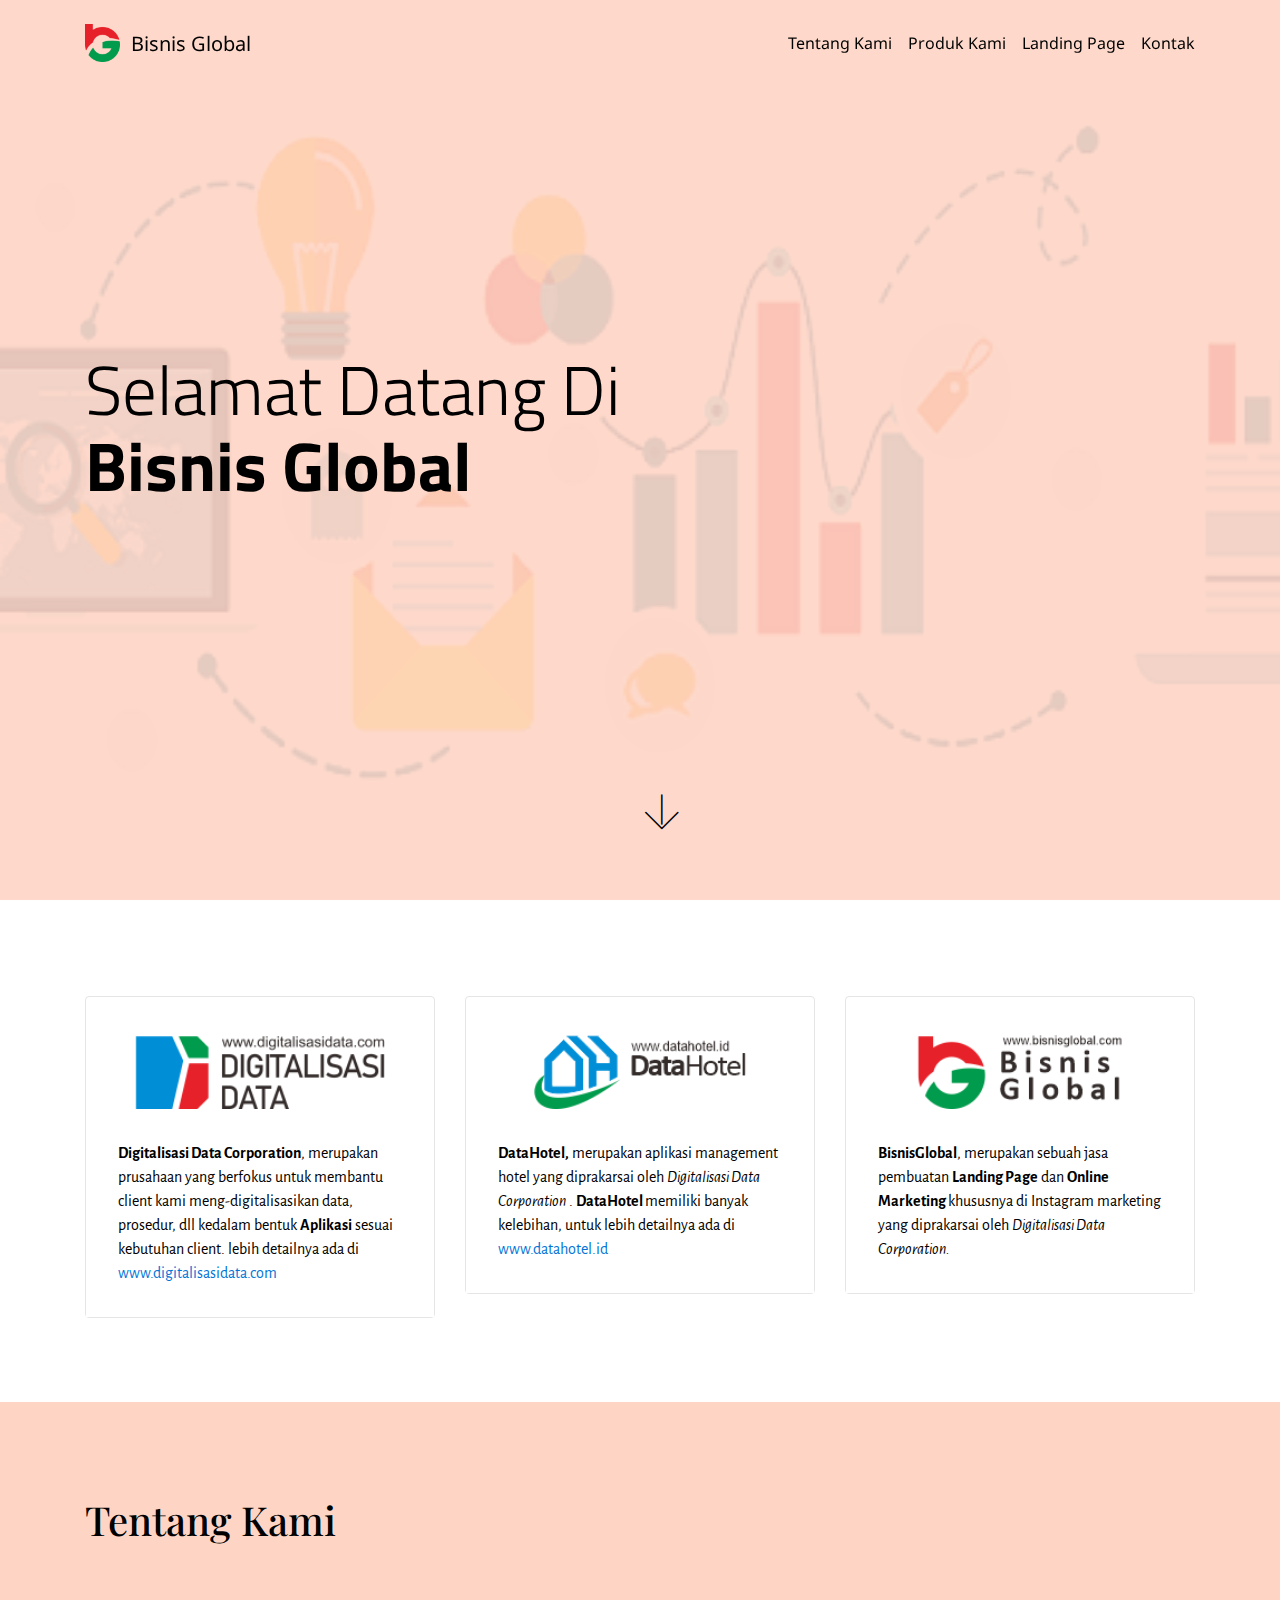
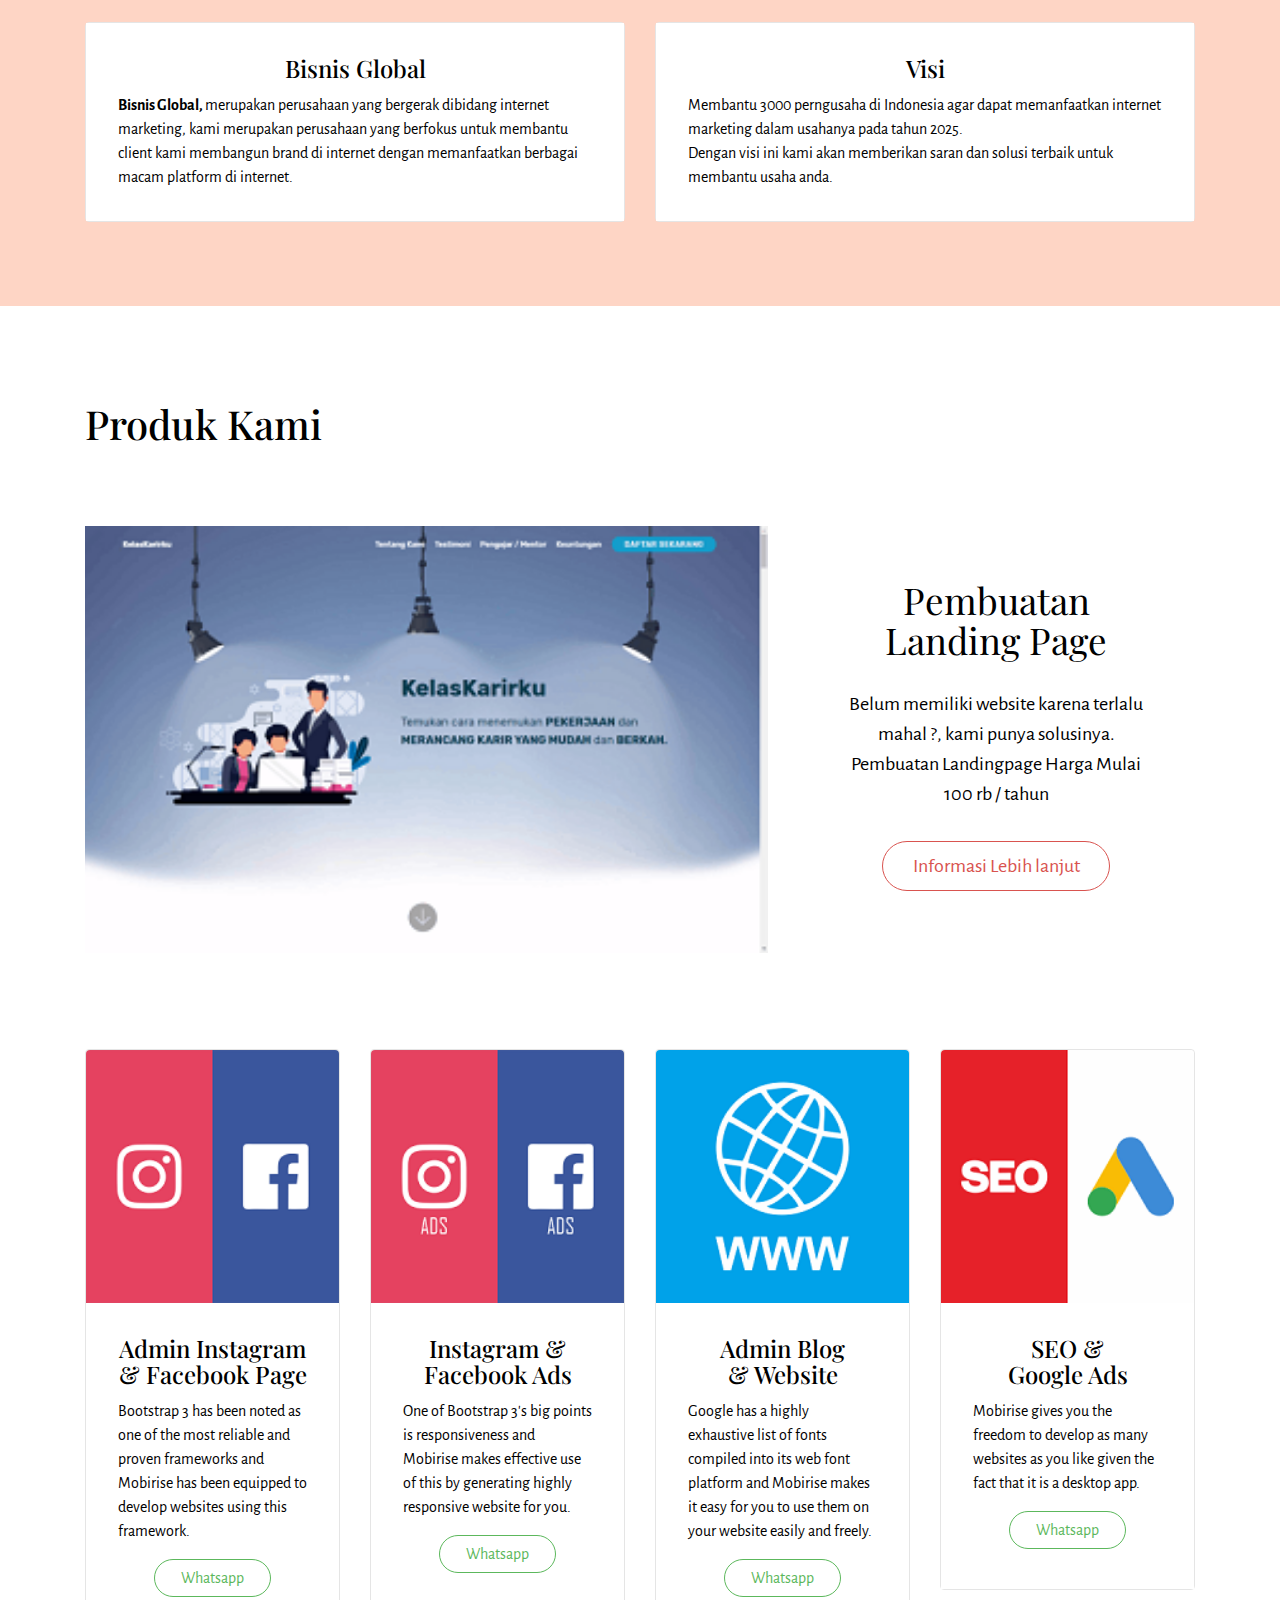
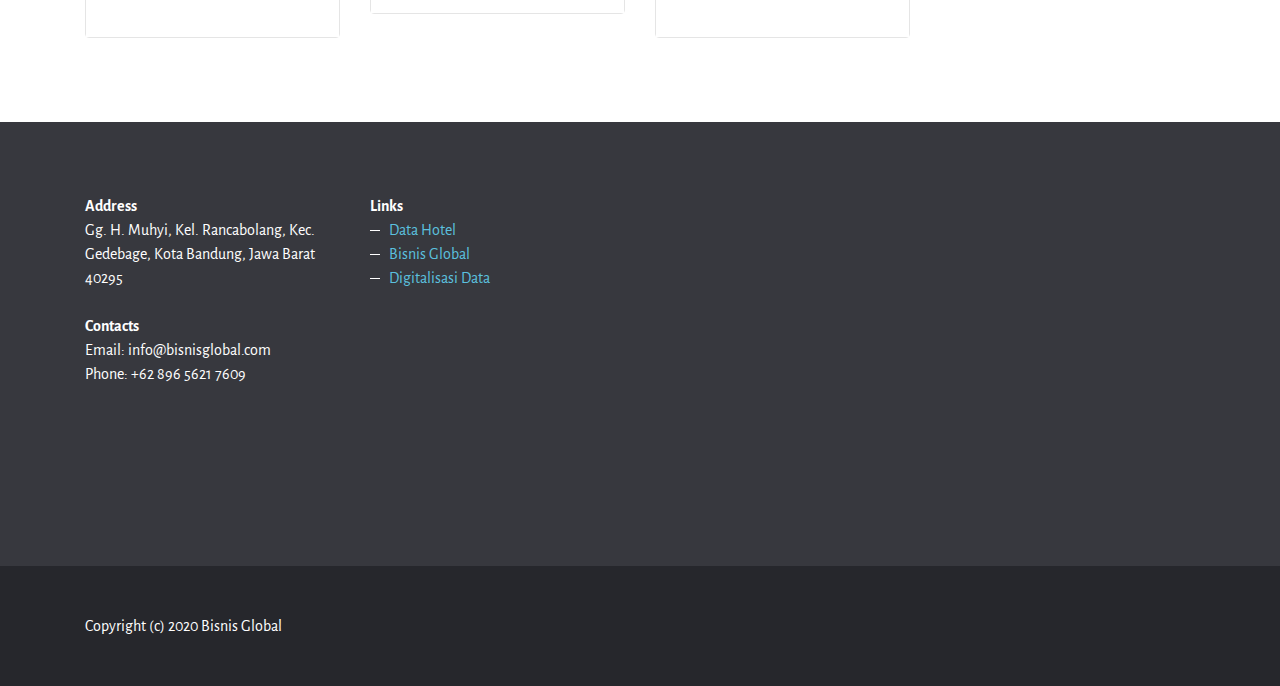
==== index.html @ 6cac05ca "update title oframe" ====
<!DOCTYPE html>
<html  >
<head>
  <!-- Site made with Mobirise Website Builder v4.11.4, https://mobirise.com -->
  <meta charset="UTF-8">
  <meta http-equiv="X-UA-Compatible" content="IE=edge">
  <meta name="generator" content="Mobirise v4.11.4, mobirise.com">
  <meta name="twitter:card" content="summary_large_image"/>
  <meta name="twitter:image:src" content="assets/images/index-meta.jpg"/>
  <meta property="og:image" content="assets/images/index-meta.jpg"/>
  <meta name="twitter:title" content="Bisnis Global - Internet Marketing Optimization"/>
  <meta name="viewport" content="width=device-width, initial-scale=1, minimum-scale=1">
  <meta http-equiv="Cache-control" content="public">
  <link rel="shortcut icon" href="assets/images/bglogo-1-118x128.png" type="image/x-icon">
  <meta name="description" content="BisnisGlobal, merupakan sebuah jasa pembuatan Landing Page dan Online Marketing khususnya di Instagram marketing yang diprakarsai oleh Digitalisasi Data Corporation.">
  
  <title>Bisnis Global - Internet Marketing Optimization</title>
  <link rel="stylesheet" href="https://fonts.googleapis.com/css?family=Alegreya+Sans:400,700&subset=latin,vietnamese,latin-ext&display=swap">
  <link rel="stylesheet" href="https://fonts.googleapis.com/css?family=Playfair+Display:400,700&subset=latin,cyrillic&display=swap">
  <link rel="stylesheet" href="assets/web/assets/mobirise-icons/mobirise-icons.css">
  <link rel="stylesheet" href="assets/tether/tether.min.css">
  <link rel="stylesheet" href="assets/bootstrap/css/bootstrap.min.css">
  <link rel="stylesheet" href="assets/puritym/css/style.css">
  <link rel="stylesheet" href="assets/dropdown-menu/style.light.css">
  <link rel="preload" as="style" href="assets/mobirise/css/mbr-additional.css"><link rel="stylesheet" href="assets/mobirise/css/mbr-additional.css" type="text/css">
  
  
  
</head>
<body>
  <section id="dropdown-menu-0" data-rv-view="0">

    <nav class="navbar navbar-dropdown transparent navbar-fixed-top bg-color">

        <div class="container">

            <div class="navbar-brand">
                <a href="#top" class="navbar-logo"><img src="assets/images/bglogo-1-118x128.png"></a>
                <a class="text-black" href="#top">Bisnis Global</a>
            </div>

            <button class="navbar-toggler pull-xs-right hidden-md-up" type="button" data-toggle="collapse" data-target="#exCollapsingNavbar">
                <div class="hamburger-icon"></div>
            </button>

            <ul class="nav-dropdown collapse pull-xs-right navbar-toggleable-sm nav navbar-nav" id="exCollapsingNavbar"><li class="nav-item"><a class="nav-link link" href="index.html#features1-7">Tentang Kami</a></li><li class="nav-item"><a class="nav-link link" href="index.html#msg-box2-c">Produk Kami</a></li><li class="nav-item"><a class="nav-link link" href="landing-page.html">Landing Page</a></li><li class="nav-item"><a class="nav-link link" href="#contacts2-9">Kontak</a></li></ul>

        </div>

    </nav>

</section>

<section class="mbr-section mbr-section-full mbr-after-navbar" id="header4-a" data-rv-view="2" style="background-image: url(assets/images/kisspng-digital-marketing-marketing-automation-business-to-5af618041a5191.3828471515260774441078-770x400.png);">
    <div class="mbr-table-cell">
        <div class="mbr-overlay" style="opacity: 0.9; background-color: rgb(254, 213, 197);"></div>
        <div class="container">
            <div class="row">
                <div class="col-md-8">

                    <h1 class="mbr-section-title display-1">Selamat Datang Di
<div><strong>Bisnis Global</strong></div></h1>
                    
                    
                </div>
            </div>
        </div>
        <a class="mbr-arrow" href="#features1-7"><span class="mbri-down mbr-iconfont"></span></a>
    </div>
</section>

<section class="mbr-section mbr-section-small" id="features1-7" data-rv-view="5" style="background-color: rgb(255, 255, 255); padding-top: 6rem; padding-bottom: 4.5rem;">
    
    <div class="container">
        <div class="row">
            <div class="col-sm-6 col-md-4">
                <div class="card cart-block">
                    <div><a href="https://digitalisasidata.com/"><img src="assets/images/dd-468x150.png" class="card-img-top"></a></div>
                    <div class="card-block">
                        
                        <p class="card-text"><strong>Digitalisasi Data Corporation</strong>, merupakan prusahaan yang berfokus untuk membantu client kami meng-digitalisasikan data, prosedur, dll kedalam bentuk <strong>Aplikasi</strong> sesuai kebutuhan client. lebih detailnya ada di <a href="https://www.digitalisasidata.com/" target="_blank" class="text-primary">www.digitalisasidata.com</a>
<br></p>
                        
                    </div>
                </div>
            </div>
            <div class="col-sm-6 col-md-4">
                <div class="card cart-block">
                    <div><a href="https://datahotel.id/" target="_blank"><img src="assets/images/dh-468x150.png" class="card-img-top"></a></div>
                    <div class="card-block">
                        
                        <p class="card-text"><strong>DataHotel,</strong> merupakan aplikasi management hotel yang diprakarsai oleh <em>Digitalisasi Data Corporation</em>&nbsp;. <strong>DataHotel </strong>memiliki banyak kelebihan, untuk lebih detailnya ada di <a href="https://datahotel.id/" target="_blank" class="text-primary">www.datahotel.id</a></p>
                        
                    </div>
                </div>
            </div>
            <div class="col-sm-6 col-md-4">
                <div class="card cart-block">
                    <div><a href="https://www.bisnisglobal.com/" target="_blank"><img src="assets/images/bg-468x150.png" class="card-img-top"></a></div>
                    <div class="card-block">
                        
                        <p class="card-text"><strong>BisnisGlobal</strong>, merupakan sebuah jasa pembuatan <strong>Landing Page</strong> dan <strong>Online Marketing </strong>khususnya di Instagram marketing yang diprakarsai oleh <em>Digitalisasi Data Corporation.</em></p>
                        
                    </div>
                </div>
            </div>
            
        </div>
    </div>
</section>

<section class="mbr-section mbr-section-small" id="msg-box2-g" data-rv-view="8" style="background-color: rgb(254, 213, 197); padding-top: 6rem; padding-bottom: 0rem;">
    

    <div class="container">
        <div class="row">
            
            <div>

                <div class="col-sm-8">
                    <h2 class="mbr-section-title h1">Tentang Kami</h2>
                    
                </div>                
                
            </div>
        </div>
    </div>
</section>

<section class="mbr-section mbr-section-small" id="content4-f" data-rv-view="11" style="background-color: rgb(254, 213, 197); padding-top: 4.5rem; padding-bottom: 4.5rem;">
    
    <div class="container">
        <div class="row">
            <div class="col-sm-6 col-md-6">
                <div class="card cart-block">
                    <div class="card-block">
                        <h4 class="card-title text-xs-center">Bisnis Global</h4>
                        <p class="card-text"><strong>Bisnis Global, </strong>merupakan perusahaan yang bergerak dibidang internet marketing, kami merupakan perusahaan yang berfokus untuk membantu client kami membangun brand di internet dengan memanfaatkan berbagai macam platform di internet.</p>
                    </div>
                </div>
            </div>
            <div class="col-sm-6 col-md-6">
                <div class="card cart-block">
                    <div class="card-block">
                        <h4 class="card-title text-xs-center">Visi</h4>
                        <p class="card-text">Membantu 3000 perngusaha di Indonesia agar dapat memanfaatkan internet marketing dalam usahanya pada tahun 2025.
<br>Dengan visi ini kami akan memberikan saran dan solusi terbaik untuk membantu usaha anda.&nbsp;<br></p>
                    </div>
                </div>
            </div>
            
            
        </div>
    </div>
</section>

<section class="mbr-section mbr-section-small" id="msg-box2-c" data-rv-view="14" style="background-color: rgb(255, 255, 255); padding-top: 6rem; padding-bottom: 1.5rem;">
    

    <div class="container">
        <div class="row">
            
            <div>

                <div class="col-sm-8">
                    <h2 class="mbr-section-title h1">Produk Kami</h2>
                    
                </div>                
                
            </div>
        </div>
    </div>
</section>

<section class="mbr-section mbr-section-nopadding" id="msg-box4-i" data-rv-view="27" style="background-color: rgb(255, 255, 255); padding-top: 3rem; padding-bottom: 1.5rem;">
    
    <div class="container">
        <div class="row">
            <div class="col-xs-12 col-lg-9 mbr-table-cell-lg image-size" style="width: 50%;">
                <div class="mbr-figure"><img src="assets/images/kelaskarirku-600x375.png"></div>
            </div>
            <div class="col-xs-12 col-lg-3 mbr-inner-padding text-xs-center mbr-table-cell-lg">
                <h3 class="mbr-section-title display-4">Pembuatan Landing Page</h3>
                
                <div class="lead"><p>Belum memiliki website karena terlalu mahal ?, kami punya solusinya.<br>Pembuatan Landingpage Harga Mulai 100 rb / tahun</p></div>
                <div><a class="btn btn-lg btn-danger-outline btn-danger" href="landing-page.html">Informasi Lebih lanjut</a></div>
            </div>
            
        </div>
    </div>
</section>

<section class="mbr-section mbr-section-small" id="features1-n" data-rv-view="42" style="background-color: rgb(255, 255, 255); padding-top: 4.5rem; padding-bottom: 4.5rem;">
    
    <div class="container">
        <div class="row">
            <div class="col-sm-6 col-md-3">
                <div class="card cart-block">
                    <div><img src="assets/images/3-300x300.png" class="card-img-top"></div>
                    <div class="card-block">
                        <h4 class="card-title text-xs-center">Admin Instagram &amp; Facebook Page</h4>
                        <p class="card-text">Bootstrap 3 has been noted as one of the most reliable and proven frameworks and Mobirise has been equipped to develop websites using this framework.</p>
                        <div class="text-xs-center"><a href="https://api.whatsapp.com/send?phone=6289656217609&text=Halo, Saya tertarik dengan jasa Admin Instagram dan Facebook" class="btn btn-success-outline btn-success" target="_blank">Whatsapp</a></div>
                    </div>
                </div>
            </div>
            <div class="col-sm-6 col-md-3">
                <div class="card cart-block">
                    <div><img src="assets/images/4-300x300.png" class="card-img-top"></div>
                    <div class="card-block">
                        <h4 class="card-title text-xs-center">Instagram &amp; 
<div>Facebook Ads</div></h4>
                        <p class="card-text">One of Bootstrap 3's big points is responsiveness and Mobirise makes effective use of this by generating highly responsive website for you.</p>
                        <div class="text-xs-center"><a href="https://api.whatsapp.com/send?phone=6289656217609&text=Halo, Saya tertarik dengan jasa Instagram dan Facebook ADS" class="btn btn-success-outline btn-success" target="_blank">Whatsapp</a></div>
                    </div>
                </div>
            </div>
            <div class="col-sm-6 col-md-3">
                <div class="card cart-block">
                    <div><img src="assets/images/5-300x300.png" class="card-img-top"></div>
                    <div class="card-block">
                        <h4 class="card-title text-xs-center">Admin Blog
<div>&amp; Website</div></h4>
                        <p class="card-text">Google has a highly exhaustive list of fonts compiled into its web font platform and Mobirise makes it easy for you to use them on your website easily and freely.</p>
                        <div class="text-xs-center"><a href="https://api.whatsapp.com/send?phone=6289656217609&text=Halo, Saya tertarik dengan jasa Admin Blog dan Website" class="btn btn-success-outline btn-success" target="_blank">Whatsapp</a></div>
                    </div>
                </div>
            </div>
            <div class="col-sm-6 col-md-3">
                <div class="card cart-block">
                    <div><img src="assets/images/6-300x300.png" class="card-img-top"></div>
                    <div class="card-block">
                        <h4 class="card-title text-xs-center">SEO &amp; 
<div>Google Ads</div></h4>
                        <p class="card-text">Mobirise gives you the freedom to develop as many websites as you like given the fact that it is a desktop app.</p>
                        <div class="text-xs-center"><a href="https://api.whatsapp.com/send?phone=6289656217609&text=Halo, Saya tertarik dengan jasa SEO dan Google ADS" class="btn btn-success-outline btn-success" target="_blank">Whatsapp</a></div>
                    </div>
                </div>
            </div>
        </div>
    </div>
</section>

<section class="mbr-section mbr-section-small mbr-footer" id="contacts2-9" data-rv-view="23" style="background-color: rgb(55, 56, 62); padding-top: 4.5rem; padding-bottom: 4.5rem;">
    
    <div class="container">
        <div class="row">
            <div class="col-xs-12 col-md-3">
                <p><strong>Address</strong><br>Gg. H. Muhyi, Kel. Rancabolang, Kec. Gedebage, Kota Bandung, Jawa Barat 40295<br><br>
<strong>Contacts</strong><br>
Email: info@bisnisglobal.com<br>
Phone: +62 896 5621 7609<br></p>
            </div>
            <div class="col-xs-12 col-md-3"><strong>Links</strong><ul><li><a href="https://datahotel.id" class="text-info" target="_blank">Data Hotel</a></li><li><a href="https://bisnisglobal.com" class="text-info" target="_blank">Bisnis Global</a></li><li><a href="https://digitalisasidata.com/" class="text-info">Digitalisasi Data</a></li></ul></div>
            <div class="col-xs-12 col-md-6">
                <div class="mbr-map"><iframe title="Alamat Kantor" frameborder="0" style="border:0" src="https://www.google.com/maps/embed?pb=!1m18!1m12!1m3!1d1980.2098624007426!2d107.68668310052635!3d-6.959714016455428!2m3!1f0!2f0!3f0!3m2!1i1024!2i768!4f13.1!3m3!1m2!1s0x2e68c28c274f0b33%3A0x41a8173640f365d!2sGg.%20H.%20Muhyi%2C%20Rancabolang%2C%20Kec.%20Gedebage%2C%20Kota%20Bandung%2C%20Jawa%20Barat%2040295!5e0!3m2!1sid!2sid!4v1582339826898!5m2!1sid!2sid" allowfullscreen=""></iframe></div>
            </div>
        </div>
    </div>
</section>

<footer class="mbr-section mbr-section-nopadding mbr-footer" id="footer1-0" data-rv-view="25" style="background-color: rgb(38, 39, 44); padding-top: 3rem; padding-bottom: 1.98rem;">
    
    <div class="container">
        <p>Copyright (c) 2020 Bisnis Global</p>
    </div>
</footer>


  <script src="assets/web/assets/jquery/jquery.min.js"></script>
  <script src="assets/tether/tether.min.js"></script>
  <script src="assets/bootstrap/js/bootstrap.min.js"></script>
  <script src="assets/smooth-scroll/smooth-scroll.js"></script>
  <script src="assets/puritym/js/script.js"></script>
  <script src="assets/dropdown-menu/script.js"></script>
  
  
</body>
</html>
---- assets/web/assets/mobirise-icons/mobirise-icons.css ----
@font-face {
  font-family: 'MobiriseIcons';
  src:  url('mobirise-icons.eot?spat4u');
  src:  url('mobirise-icons.eot?spat4u#iefix') format('embedded-opentype'),
    url('mobirise-icons.ttf?spat4u') format('truetype'),
    url('mobirise-icons.woff?spat4u') format('woff'),
    url('mobirise-icons.svg?spat4u#MobiriseIcons') format('svg');
  font-weight: normal;
  font-style: normal;
  font-display: swap;
}

[class^="mbri-"], [class*=" mbri-"] {
  /* use !important to prevent issues with browser extensions that change fonts */
  font-family: MobiriseIcons !important;
  speak: none;
  font-style: normal;
  font-weight: normal;
  font-variant: normal;
  text-transform: none;
  line-height: 1;

  /* Better Font Rendering =========== */
  -webkit-font-smoothing: antialiased;
  -moz-osx-font-smoothing: grayscale;
}

.mbri-add-submenu:before {
  content: "\e900";
}
.mbri-alert:before {
  content: "\e901";
}
.mbri-align-center:before {
  content: "\e902";
}
.mbri-align-justify:before {
  content: "\e903";
}
.mbri-align-left:before {
  content: "\e904";
}
.mbri-align-right:before {
  content: "\e905";
}
.mbri-android:before {
  content: "\e906";
}
.mbri-apple:before {
  content: "\e907";
}
.mbri-arrow-down:before {
  content: "\e908";
}
.mbri-arrow-next:before {
  content: "\e909";
}
.mbri-arrow-prev:before {
  content: "\e90a";
}
.mbri-arrow-up:before {
  content: "\e90b";
}
.mbri-bold:before {
  content: "\e90c";
}
.mbri-bookmark:before {
  content: "\e90d";
}
.mbri-bootstrap:before {
  content: "\e90e";
}
.mbri-briefcase:before {
  content: "\e90f";
}
.mbri-browse:before {
  content: "\e910";
}
.mbri-bulleted-list:before {
  content: "\e911";
}
.mbri-calendar:before {
  content: "\e912";
}
.mbri-camera:before {
  content: "\e913";
}
.mbri-cart-add:before {
  content: "\e914";
}
.mbri-cart-full:before {
  content: "\e915";
}
.mbri-cash:before {
  content: "\e916";
}
.mbri-change-style:before {
  content: "\e917";
}
.mbri-chat:before {
  content: "\e918";
}
.mbri-clock:before {
  content: "\e919";
}
.mbri-close:before {
  content: "\e91a";
}
.mbri-cloud:before {
  content: "\e91b";
}
.mbri-code:before {
  content: "\e91c";
}
.mbri-contact-form:before {
  content: "\e91d";
}
.mbri-credit-card:before {
  content: "\e91e";
}
.mbri-cursor-click:before {
  content: "\e91f";
}
.mbri-cust-feedback:before {
  content: "\e920";
}
.mbri-database:before {
  content: "\e921";
}
.mbri-delivery:before {
  content: "\e922";
}
.mbri-desktop:before {
  content: "\e923";
}
.mbri-devices:before {
  content: "\e924";
}
.mbri-down:before {
  content: "\e925";
}
.mbri-download:before {
  content: "\e989";
}
.mbri-drag-n-drop:before {
  content: "\e927";
}
.mbri-drag-n-drop2:before {
  content: "\e928";
}
.mbri-edit:before {
  content: "\e929";
}
.mbri-edit2:before {
  content: "\e92a";
}
.mbri-error:before {
  content: "\e92b";
}
.mbri-extension:before {
  content: "\e92c";
}
.mbri-features:before {
  content: "\e92d";
}
.mbri-file:before {
  content: "\e92e";
}
.mbri-flag:before {
  content: "\e92f";
}
.mbri-folder:before {
  content: "\e930";
}
.mbri-gift:before {
  content: "\e931";
}
.mbri-github:before {
  content: "\e932";
}
.mbri-globe:before {
  content: "\e933";
}
.mbri-globe-2:before {
  content: "\e934";
}
.mbri-growing-chart:before {
  content: "\e935";
}
.mbri-hearth:before {
  content: "\e936";
}
.mbri-help:before {
  content: "\e937";
}
.mbri-home:before {
  content: "\e938";
}
.mbri-hot-cup:before {
  content: "\e939";
}
.mbri-idea:before {
  content: "\e93a";
}
.mbri-image-gallery:before {
  content: "\e93b";
}
.mbri-image-slider:before {
  content: "\e93c";
}
.mbri-info:before {
  content: "\e93d";
}
.mbri-italic:before {
  content: "\e93e";
}
.mbri-key:before {
  content: "\e93f";
}
.mbri-laptop:before {
  content: "\e940";
}
.mbri-layers:before {
  content: "\e941";
}
.mbri-left-right:before {
  content: "\e942";
}
.mbri-left:before {
  content: "\e943";
}
.mbri-letter:before {
  content: "\e944";
}
.mbri-like:before {
  content: "\e945";
}
.mbri-link:before {
  content: "\e946";
}
.mbri-lock:before {
  content: "\e947";
}
.mbri-login:before {
  content: "\e948";
}
.mbri-logout:before {
  content: "\e949";
}
.mbri-magic-stick:before {
  content: "\e94a";
}
.mbri-map-pin:before {
  content: "\e94b";
}
.mbri-menu:before {
  content: "\e94c";
}
.mbri-mobile:before {
  content: "\e94d";
}
.mbri-mobile2:before {
  content: "\e94e";
}
.mbri-mobirise:before {
  content: "\e94f";
}
.mbri-more-horizontal:before {
  content: "\e950";
}
.mbri-more-vertical:before {
  content: "\e951";
}
.mbri-music:before {
  content: "\e952";
}
.mbri-new-file:before {
  content: "\e953";
}
.mbri-numbered-list:before {
  content: "\e954";
}
.mbri-opened-folder:before {
  content: "\e955";
}
.mbri-pages:before {
  content: "\e956";
}
.mbri-paper-plane:before {
  content: "\e957";
}
.mbri-paperclip:before {
  content: "\e958";
}
.mbri-photo:before {
  content: "\e959";
}
.mbri-photos:before {
  content: "\e95a";
}
.mbri-pin:before {
  content: "\e95b";
}
.mbri-play:before {
  content: "\e95c";
}
.mbri-plus:before {
  content: "\e95d";
}
.mbri-preview:before {
  content: "\e95e";
}
.mbri-print:before {
  content: "\e95f";
}
.mbri-protect:before {
  content: "\e960";
}
.mbri-question:before {
  content: "\e961";
}
.mbri-quote-left:before {
  content: "\e962";
}
.mbri-quote-right:before {
  content: "\e963";
}
.mbri-refresh:before {
  content: "\e964";
}
.mbri-responsive:before {
  content: "\e965";
}
.mbri-right:before {
  content: "\e966";
}
.mbri-rocket:before {
  content: "\e967";
}
.mbri-sad-face:before {
  content: "\e968";
}
.mbri-sale:before {
  content: "\e969";
}
.mbri-save:before {
  content: "\e96a";
}
.mbri-search:before {
  content: "\e96b";
}
.mbri-setting:before {
  content: "\e96c";
}
.mbri-setting2:before {
  content: "\e96d";
}
.mbri-setting3:before {
  content: "\e96e";
}
.mbri-share:before {
  content: "\e96f";
}
.mbri-shopping-bag:before {
  content: "\e970";
}
.mbri-shopping-basket:before {
  content: "\e971";
}
.mbri-shopping-cart:before {
  content: "\e972";
}
.mbri-sites:before {
  content: "\e973";
}
.mbri-smile-face:before {
  content: "\e974";
}
.mbri-speed:before {
  content: "\e975";
}
.mbri-star:before {
  content: "\e976";
}
.mbri-success:before {
  content: "\e977";
}
.mbri-sun:before {
  content: "\e978";
}
.mbri-sun2:before {
  content: "\e979";
}
.mbri-tablet:before {
  content: "\e97a";
}
.mbri-tablet-vertical:before {
  content: "\e97b";
}
.mbri-target:before {
  content: "\e97c";
}
.mbri-timer:before {
  content: "\e97d";
}
.mbri-to-ftp:before {
  content: "\e97e";
}
.mbri-to-local-drive:before {
  content: "\e97f";
}
.mbri-touch-swipe:before {
  content: "\e980";
}
.mbri-touch:before {
  content: "\e981";
}
.mbri-trash:before {
  content: "\e982";
}
.mbri-underline:before {
  content: "\e983";
}
.mbri-unlink:before {
  content: "\e984";
}
.mbri-unlock:before {
  content: "\e985";
}
.mbri-up-down:before {
  content: "\e986";
}
.mbri-up:before {
  content: "\e987";
}
.mbri-update:before {
  content: "\e988";
}
.mbri-upload:before {
 content: "\e926"; 
}
.mbri-user:before {
  content: "\e98a";
}
.mbri-user2:before {
  content: "\e98b";
}
.mbri-users:before {
  content: "\e98c";
}
.mbri-video:before {
  content: "\e98d";
}
.mbri-video-play:before {
  content: "\e98e";
}
.mbri-watch:before {
  content: "\e98f";
}
.mbri-website-theme:before {
  content: "\e990";
}
.mbri-wifi:before {
  content: "\e991";
}
.mbri-windows:before {
  content: "\e992";
}
.mbri-zoom-out:before {
  content: "\e993";
}
.mbri-redo:before {
  content: "\e994";
}
.mbri-undo:before {
  content: "\e995";
}
---- assets/puritym/css/style.css ----
/**
 * BOOTSTRAP CUSTOM
 */
.container {
  position: relative;
}

.btn {
  margin-bottom: 0.5rem;
}

.btn + .btn {
  margin-left: 1rem;
}

.btn-white {
  background: #fff;
  color: inherit;
}

.btn-black {
  background: #000;
  color: #fff;
}

.btn-social,
.btn-social:hover,
.btn-social:active,
.btn-social:focus {
  color: #fff;
}

.display-1 {
  font-size: 4.3rem;
  margin-top: 3.9rem;
  margin-bottom: 2.8rem;
}

.display-2 {
  font-size: 3.5rem;
  margin-top: 3.5rem;
  margin-bottom: 2.5rem;
}

.display-3 {
  font-size: 2.8rem;
  margin-top: 3.2rem;
  margin-bottom: 2rem;
}

.display-4 {
  font-size: 2.3rem;
  margin-top: 2.3rem;
  margin-bottom: 1.8rem;
}

p.lead,
.lead p {
  margin-bottom: 2rem;
}

.card .card-img-top {
  width: 100%;
}

.card-block {
  background-color: #fff;
}

@media (min-width: 768px) {
  .col-md-4:nth-of-type(3n+1) {
    clear: left;
  }
}

@media (min-width: 544px) and (max-width: 767px) {
  .col-md-4:nth-of-type(odd) {
    clear: left;
  }
}

.row.no-gutter {
  margin-left: 0;
  margin-right: 0;
}

.row.no-gutter > [class*=col-]:not(:first-child),
.row.no-gutter > [class*=col-]:not(:last-child) {
  padding-right: 0;
  padding-left: 0;
}

blockquote {
  padding: .5rem 1rem;
  margin: 0 0 1rem;
  margin-bottom: 1rem;
  font-size: 1.25rem;
  border-left: .25rem solid #f1c050;
}

/**
 * TYPOGRAPHY
 */
body {
  font-family: "Alegreya Sans", sans-serif;
}

h1, h2, h3, h4, h5, h6,
.h1, .h2, .h3, .h4, .h5, .h6,
.display-1, .display-2, .display-3, .display-4 {
  font-family: "Playfair Display", sans-serif;
}

/**
 * MAPS
 */
@-webkit-keyframes mapCircleLoading {
  from {
    -webkit-transform: rotate(0deg);
  }
  to {
    -webkit-transform: rotate(359deg);
  }
}

@keyframes mapCircleLoading {
  from {
    transform: rotate(0deg);
  }
  to {
    transform: rotate(359deg);
  }
}

.mbr-map {
  position: relative;
}

.mbr-map iframe {
  height: 100%;
  width: 100%;
}

.mbr-map [data-state-details] {
  color: #6b6763;
  font-family: "Alegreya Sans", sans-serif;
  font-size: 1.25rem;
  height: 1.5em;
  margin-top: -0.75em;
  padding-left: 20px;
  padding-right: 20px;
  position: absolute;
  text-align: center;
  top: 50%;
  width: 100%;
}

.mbr-map[data-state] {
  background: #e9e5dc;
}

.mbr-map[data-state="loading"] [data-state-details] {
  display: none;
}

.mbr-map[data-state="loading"]::after {
  content: "";
  -webkit-animation: mapCircleLoading .6s infinite linear;
  animation: mapCircleLoading .6s infinite linear;
  border-radius: 50%;
  border: 6px rgba(255, 255, 255, 0.35) solid;
  border-top-color: #fff;
  height: 40px;
  left: 50%;
  margin-left: -20px;
  margin-top: -20px;
  position: absolute;
  top: 50%;
  width: 40px;
}

/**
 * SECTIONS
 */
.mbr-section {
  position: relative;
  padding-top: 9rem;
  padding-bottom: 9rem;
  background-position: 50% 50%;
  background-repeat: no-repeat;
  background-size: cover;
}

.mbr-section-full {
  display: table;
  width: 100%;
  height: 100vh;
  padding-top: 0;
  padding-bottom: 0;
}

.mbr-section-small {
  padding-top: 4.5rem;
  padding-bottom: 4.5rem;
}

.mbr-section-nopadding {
  padding-top: 0;
  padding-bottom: 0;
}

.mbr-section-title {
  margin-top: 0;
}

.mbr-table {
  display: table;
}

.mbr-table-cell {
  position: relative;
  display: table-cell;
  vertical-align: middle;
  padding-top: 9rem;
  padding-bottom: 9rem;
}

.mbr-inner-padding {
  padding: 4rem;
}

/* footer */
.mbr-footer {
  color: #fff;
}

.mbr-footer .mbr-map,
.mbr-footer .mbr-google-map {
  height: 300px;
}

.mbr-footer .form-control {
  color: #fff;
  background-color: #26272c;
  border-color: #1b1c20;
}

.mbr-footer ul {
  list-style-type: none;
  padding: 0;
}

.mbr-footer ul li {
  position: relative;
  padding-left: 1.2rem;
}

.mbr-footer ul li:before {
  content: '';
  position: absolute;
  margin-left: -1.2rem;
  width: 10px;
  height: 1px;
  top: 50%;
  background-color: #fff;
}

footer.mbr-footer {
  padding-top: 3rem;
  padding-bottom: 2rem;
}

/**
 * NAVBAR
 */
.mbr-navbar {
  position: absolute;
  top: 0;
  right: 0;
  left: 0;
  padding: 1.5rem 1rem;
  background-color: #fff;
  z-index: 1030;
}

.mbr-navbar.navbar-fixed-top {
  position: fixed;
}

.mbr-navbar.navbar-transparent {
  background-color: transparent;
}

.mbr-navbar .navbar-logo {
  margin-right: 1.5rem;
  float: left;
}

.mbr-navbar .navbar-logo,
.mbr-navbar .navbar-logo img {
  height: 37px;
}

.mbr-navbar .navbar-brand {
  margin-right: 1.5rem;
}

.mbr-navbar .navbar-divider,
.mbr-navbar .navbar-nav .nav-item + .nav-item,
.mbr-navbar .navbar-nav .nav-link + .nav-link {
  margin-left: 1rem;
}

.mbr-navbar .navbar-nav + .navbar-nav {
  margin-right: 20px;
}

.mbr-navbar .hamburger-icon, .navbar-dropdown .hamburger-icon {
  content: "";
  width: 16px;
  -webkit-box-shadow: 0 -6px 0 1px,0 0 0 1px,0 6px 0 1px;
  -moz-box-shadow: 0 -6px 0 1px,0 0 0 1px,0 6px 0 1px;
  box-shadow: 0 -6px 0 1px,0 0 0 1px,0 6px 0 1px;
}

/**
 * HELPERS
 */
/* Colors */
.text-white {
  color: #fff !important;
}

.text-black {
  color: #000 !important;
}

/**
 * Mobirise Classes
 */
.mbr-after-navbar:before {
  content: "";
  display: block;
  height: 54px;
}

.mbr-section__container--first {
  padding-bottom: 1rem;
}

.mbr-section__container--middle {
  padding-top: 1rem;
  padding-bottom: 1rem;
}

.mbr-section__container--last {
  padding-top: 1rem;
}

.mbr-overlay,
.mbr-background-video,
.mbr-background-video-preview {
  position: absolute;
  bottom: 0;
  left: 0;
  right: 0;
  top: 0;
}

.mbr-overlay {
  background-color: #fff;
  opacity: 0.5;
  z-index: 1;
}

.mbr-overlay ~ * {
  z-index: 2;
}

.mbr-background-video-preview {
  z-index: 0 !important;
}

.mbr-figure {
  display: block;
  overflow: hidden;
  position: relative;
  width: 100%;
  margin: 0;
}

.mbr-figure img, .mbr-figure iframe {
  display: block;
  width: 100%;
}

.mbr-figure .mbr-figure-caption {
  width: 100%;
  padding: 1.5rem 0;
  background-color: #FFF8E0;
}

.mbr-figure .mbr-figure-caption-over {
  position: absolute;
  bottom: 0;
  background-color: rgba(255, 255, 255, 0.5);
}

.mbr-map,
.mbr-google-map {
  height: 400px;
}

.mbr-arrow {
  position: absolute;
  text-align: center;
  font-size: 35px;
  bottom: 71px;
  left: 50%;
  text-decoration: none !important;
  width: 30px;
  margin-left: -15px;
  line-height: 1px;
  padding: 0 20px;
  -webkit-animation: floating-arrow 1.6s infinite ease-in-out 0s;
  -o-animation: floating-arrow 1.6s infinite ease-in-out 0s;
  animation: floating-arrow 1.6s infinite ease-in-out 0s;
}

.mbr-arrow, .mbr-arrow:hover, .mbr-arrow:focus {
  color: inherit;
}

@-webkit-keyframes floating-arrow {
  from {
    -webkit-transform: translateY(0);
    transform: translateY(0);
  }
  65% {
    -webkit-transform: translateY(11px);
    transform: translateY(11px);
  }
  to {
    -webkit-transform: translateY(0);
    transform: translateY(0);
  }
}

@-o-keyframes floating-arrow {
  from {
    -webkit-transform: translateY(0);
    transform: translateY(0);
  }
  65% {
    -webkit-transform: translateY(11px);
    transform: translateY(11px);
  }
  to {
    -webkit-transform: translateY(0);
    transform: translateY(0);
  }
}

@keyframes floating-arrow {
  from {
    -webkit-transform: translateY(0);
    transform: translateY(0);
  }
  65% {
    -webkit-transform: translateY(11px);
    transform: translateY(11px);
  }
  to {
    -webkit-transform: translateY(0);
    transform: translateY(0);
  }
}

@media (max-width: 767px) {
  .mbr-arrow {
    bottom: 41px;
  }
}

@media (max-width: 320px) {
  .mbr-arrow {
    bottom: 21px;
    text-align: center;
  }
}

@media all and (device-width: 320px) and (device-height: 568px) and (orientation: portrait) {
  .mbr-arrow {
    bottom: 31px;
  }
}

/*-------

   Slider

-------*/
.mbr-slider .carousel-inner > .active,
.mbr-slider .carousel-inner > .next,
.mbr-slider .carousel-inner > .prev {
  display: table;
}

.mbr-slider .carousel-control {
  background-image: none;
  width: 54px;
  height: 54px;
  top: 50%;
  margin-top: -27px;
  line-height: 54px;
  border-radius: 27px;
  color: inherit;
  background: #fff;
  border: 1px solid #000;
  opacity: 1;
  text-shadow: none;
  z-index: 5;
  -webkit-transition: all 0.2s ease-in-out 0s;
  -o-transition: all 0.2s ease-in-out 0s;
  transition: all 0.2s ease-in-out 0s;
}

.mbr-slider .carousel-control .icon-next,
.mbr-slider .carousel-control .icon-prev {
  margin-top: -18px;
  font-size: 30px;
}

.mbr-slider .carousel-control.left {
  margin-left: 2rem;
}

.mbr-slider .carousel-control.right {
  margin-right: 2rem;
}

.mbr-slider .carousel-control:hover {
  background: #000;
  color: #fff;
}

.mbr-slider .carousel-indicators {
  bottom: 0;
}

.mbr-slider .carousel-indicators li,
.mbr-slider .carousel-indicators .active {
  width: 15px;
  height: 15px;
  margin: 3px;
  border: 1px solid #000;
}

.mbr-slider .carousel-indicators .active {
  background-color: #000;
}

.mbr-slider .mbr-overlay {
  z-index: 0;
}

@media (max-width: 767px) {
  .mbr-slider .carousel-control {
    top: auto;
    bottom: 20px;
  }
  .mbr-slider > .container .carousel-control {
    margin-bottom: 0px;
  }
}

/* boxed slider */
.mbr-slider > .boxed-slider {
  position: relative;
  padding: 93px 0;
}

.mbr-slider > .boxed-slider > div {
  position: relative;
}

.mbr-slider > .container img {
  width: 100%;
}

.mbr-slider > .container img + .row {
  position: absolute;
  top: 50%;
  left: 0;
  right: 0;
  -webkit-transform: translateY(-50%);
  -moz-transform: translateY(-50%);
  transform: translateY(-50%);
}

.mbr-slider .mbr-section {
  padding: 0;
  background-attachment: scroll;
}

.mbr-slider .mbr-table-cell {
  padding: 0;
}

.mbr-slider > .container .carousel-indicators {
  margin-bottom: 3px;
}

/* article slider */
.mbr-slider > .article-slider .mbr-section,
.mbr-slider > .article-slider .mbr-section .mbr-table-cell {
  padding-top: 0;
  padding-bottom: 0;
}

/*-------

   Gallery

-------*/
.mbr-gallery .mbr-gallery-item {
  position: relative;
  display: inline-block;
  width: 25%;
}

@media (max-width: 768px) {
  .mbr-gallery .mbr-gallery-item {
    width: 50%;
  }
}

@media (max-width: 400px) {
  .mbr-gallery .mbr-gallery-item {
    width: 100%;
  }
}

.mbr-gallery .mbr-gallery-item > a {
  position: relative;
  display: block;
  background: #fff;
  outline: none;
}

.mbr-gallery .mbr-gallery-item img {
  width: 100%;
  opacity: 1;
  -webkit-transition: .2s opacity ease-in-out;
  transition: .2s opacity ease-in-out;
}

.mbr-gallery .mbr-gallery-item > a:hover img {
  opacity: 0.9;
}

.mbr-gallery .mbr-gallery-item .icon {
  position: absolute;
  font-size: 30px;
  top: 50%;
  left: 50%;
  color: #000;
  opacity: 0;
  -webkit-transform: translateX(-50%) translateY(-50%);
  transform: translateX(-50%) translateY(-50%);
  -webkit-transition: .2s opacity ease-in-out;
  transition: .2s opacity ease-in-out;
}

.mbr-gallery .mbr-gallery-item > a:hover .icon {
  opacity: 1;
}

/* remove spacing */
.mbr-gallery .mbr-gallery-row.no-gutter {
  margin: 0;
}

.mbr-gallery .mbr-gallery-row.no-gutter .mbr-gallery-item {
  padding: 0;
}

/* container */
.mbr-gallery .container.mbr-gallery-layout-default {
  padding: 93px 0;
}

/* fix horizontal scrollbar */
.mbr-gallery .mbr-gallery-layout-default,
.mbr-gallery .mbr-gallery-layout-article {
  overflow: hidden;
}

/* lightbox */
.mbr-gallery .modal {
  position: fixed;
  overflow: hidden;
  padding-right: 0 !important;
}

.mbr-gallery .modal-body {
  padding: 0;
}

.mbr-gallery .modal-body img {
  width: 100%;
}

.mbr-gallery .modal .close {
  position: absolute;
  background-image: none;
  font-size: 20px;
  width: 54px;
  height: 54px;
  border-radius: 27px;
  color: #000;
  top: 2rem;
  right: 2rem;
  line-height: 54px;
  opacity: 1;
  border: 1px solid #000;
  text-align: center;
  text-shadow: none;
  z-index: 5;
  -webkit-transition: all 0.2s ease-in-out 0s;
  -o-transition: all 0.2s ease-in-out 0s;
  transition: all 0.2s ease-in-out 0s;
}

.mbr-gallery .modal .close:hover {
  background: #000;
  color: #fff;
}

/* modal back color opacity */
.modal-backdrop.in {
  opacity: 0.8;
  filter: alpha(opacity=80);
}

@media (max-width: 768px) {
  .mbr-gallery .modal-dialog {
    margin: 10px auto;
  }
  .mbr-gallery .carousel-indicators,
  .mbr-gallery .carousel-control,
  .mbr-gallery .modal .close {
    position: fixed;
  }
}

/* fix fade in effect */
.mbr-gallery .modal.fade .modal-dialog {
  margin-top: -100px;
  -webkit-transition: margin-top 0.3s ease-out;
  -moz-transition: margin-top 0.3s ease-out;
  -o-transition: margin-top 0.3s ease-out;
  transition: margin-top 0.3s ease-out;
}

.mbr-gallery .modal.in .modal-dialog,
.mbr-gallery .modal.fade .modal-dialog {
  -webkit-transform: none;
  -ms-transform: none;
  -o-transform: none;
  transform: none;
}

.mbr-gallery .modal.in .modal-dialog {
  margin-top: 30px;
}

/* iconfont default styling */
/* for buttons */
.mbr-iconfont.mbr-iconfont-btn,
.mbr-buttons__btn .mbr-iconfont {
  padding-right: 0.3em;
  font-size: 1.5em;
  line-height: 0.5em;
  vertical-align: text-bottom;
  position: relative;
  top: -0.1em;
  text-decoration: none;
}

/* menu links */
.mbr-iconfont.mbr-iconfont-btn-parent,
.mbr-buttons__link .mbr-iconfont {
  padding-right: 0.3em;
  font-size: 1.3em;
  top: -0.2em;
  position: relative;
  vertical-align: middle;
}

/* msg-box4 */
.mbr-iconfont.mbr-iconfont-msg-box4,
.mbr-iconfont.mbr-iconfont-msg-box5 {
  font-size: 357px;
  text-decoration: none;
  color: #000;
}

/*menu logo */
.mbr-iconfont.mbr-iconfont-menu,
.mbr-iconfont.mbr-iconfont-ext__menu {
  font-size: 37px;
  text-decoration: none;
  color: rgba(0, 0, 0, 0.8);
}

/* contacts1 */
.mbr-iconfont.mbr-iconfont-contacts1 {
  font-size: 119px;
  text-decoration: none;
  color: #9C9C9C;
}

.mbr-iconfont.mbr-iconfont-features1 {
  font-size: 140px;
  text-decoration: none;
  text-align: center;
  display: block;
  margin-top: 0.2em;
}

.mbr-table-cell-lg {
  position: relative;
  display: table-cell;
  vertical-align: middle;
  padding-top: 0;
  padding-bottom: 0;
  float: none;
}

@media (max-width: 991px) {
  .mbr-table-cell-lg {
    display: block;
  }
}

/*image-resize*/
.image-size .mbr-figure {
  text-align: center;
}

@media (max-width: 991px) {
  .image-size {
    width: 100% !important;
  }
  .image-size .mbr-iconfont {
    font-size: 260px !important;
  }
}

.align-center {
  text-align: center;
}

.col,
.col-12,
.col-auto {
  position: relative;
  width: 100%;
  min-height: 1px;
  padding-left: 15px;
  padding-right: 15px;
}

.col {
  -ms-flex-preferred-size: 0;
  flex-basis: 0;
  -ms-flex-positive: 1;
  flex-grow: 1;
  max-width: 100%;
}

.col-auto {
  -ms-flex: 0 0 auto;
  flex: 0 0 auto;
  width: auto;
  max-width: none;
}

form a.btn {
  margin: 0;
}

.mx-auto {
  margin: 0 auto;
}

section.custom-form .container,
section.form .container {
  display: flex;
}

.form-row {
  display: flex;
  flex-wrap: wrap;
  margin: 0 -15px;
}
.engine {
	position: absolute;
	text-indent: -2400px;
	text-align: center;
	padding: 0;
	top: 0;
	left: -2400px;
}
---- assets/dropdown-menu/style.light.css ----
.navbar-dropdown-open{overflow:hidden!important}.navbar-dropdown-open .navbar-dropdown.opened{bottom:0;left:0;overflow-y:scroll;position:fixed;right:0;top:0;transition:none}.navbar-dropdown{left:0;padding-top:1.5rem;padding-bottom:1.5rem;position:absolute;right:0;top:0;transition:all 0.25s ease;z-index:1030}.navbar-dropdown .navbar-brand,.navbar-dropdown .navbar-toggler{position:relative;z-index:995}.navbar-dropdown.bg-color.transparent{background:none!important}.navbar-dropdown.navbar-fixed-top{position:fixed}.navbar-dropdown .navbar-brand{line-height:0;margin-right:1.5rem;padding:0}.navbar-dropdown .navbar-brand a{line-height:2.35rem;vertical-align:middle}.navbar-dropdown .navbar-brand a,.navbar-dropdown .navbar-brand a:hover{text-decoration:none}.navbar-dropdown .navbar-brand .navbar-logo,.navbar-dropdown .navbar-brand .navbar-logo a{line-height:0;vertical-align:baseline}.navbar-dropdown .navbar-logo{margin-right:0.5rem}.navbar-dropdown .navbar-logo img{display:inline;height:2.35rem}@media (max-width:543px){.navbar-dropdown .navbar-toggleable-xs{padding-top:0.425rem}.navbar-dropdown .navbar-toggleable-xs .btn{margin-bottom:0.425rem;margin-top:0.425rem}.navbar-dropdown .navbar-toggleable-xs .dropdown-menu{padding-bottom:0.425rem}.navbar-dropdown .navbar-toggleable-xs .dropdown-menu .dropdown-menu{padding-bottom:0}}@media (max-width:767px){.navbar-dropdown .navbar-toggleable-sm{padding-top:0.425rem}.navbar-dropdown .navbar-toggleable-sm .btn{margin-bottom:0.425rem;margin-top:0.425rem}.navbar-dropdown .navbar-toggleable-sm .dropdown-menu{padding-bottom:0.425rem}.navbar-dropdown .navbar-toggleable-sm .dropdown-menu .dropdown-menu{padding-bottom:0}}@media (max-width:991px){.navbar-dropdown .navbar-toggleable-md{padding-top:0.425rem}.navbar-dropdown .navbar-toggleable-md .btn{margin-bottom:0.425rem;margin-top:0.425rem}.navbar-dropdown .navbar-toggleable-md .dropdown-menu{padding-bottom:0.425rem}.navbar-dropdown .navbar-toggleable-md .dropdown-menu .dropdown-menu{padding-bottom:0}}@media (min-width:544px){.navbar-dropdown{border-radius:0}}.navbar-dropdown .btn{margin-bottom:0}.navbar-dropdown .btn-white-outline{color:#fff;background-image:none;background-color:transparent;border-color:#fff}.navbar-dropdown .btn-white-outline:focus,.navbar-dropdown .btn-white-outline.focus,.navbar-dropdown .btn-white-outline:active,.navbar-dropdown .btn-white-outline.active,.open > .navbar-dropdown .btn-white-outline.dropdown-toggle{color:#000;background-color:#fff;border-color:#fff}.navbar-dropdown .btn-white-outline:hover{color:#000;background-color:#fff;border-color:#fff}.navbar-dropdown .btn-white-outline.disabled:focus,.navbar-dropdown .btn-white-outline.disabled.focus,.navbar-dropdown .btn-white-outline:disabled:focus,.navbar-dropdown .btn-white-outline:disabled.focus{border-color:white}.navbar-dropdown .btn-white-outline.disabled:hover,.navbar-dropdown .btn-white-outline:disabled:hover{border-color:white}.navbar-dropdown .btn-black-outline{color:#000;background-image:none;background-color:transparent;border-color:#000}.navbar-dropdown .btn-black-outline:focus,.navbar-dropdown .btn-black-outline.focus,.navbar-dropdown .btn-black-outline:active,.navbar-dropdown .btn-black-outline.active,.open > .navbar-dropdown .btn-black-outline.dropdown-toggle{color:#fff;background-color:#000;border-color:#000}.navbar-dropdown .btn-black-outline:hover{color:#fff;background-color:#000;border-color:#000}.navbar-dropdown .btn-black-outline.disabled:focus,.navbar-dropdown .btn-black-outline.disabled.focus,.navbar-dropdown .btn-black-outline:disabled:focus,.navbar-dropdown .btn-black-outline:disabled.focus{border-color:#333}.navbar-dropdown .btn-black-outline.disabled:hover,.navbar-dropdown .btn-black-outline:disabled:hover{border-color:#333}.is-builder .navbar-dropdown .dropdown-toggle::after{vertical-align:baseline}.dropdown-menu.dropdown-submenu{left:100%;margin-left:-6px;margin-top:-6px;top:0}.dropdown-menu .dropdown-toggle[data-toggle="dropdown-submenu"]::after{border-bottom:0.3em solid transparent;border-left:0.3em solid;border-right:0;border-top:0.3em solid transparent;margin-left:0.3rem}.dropdown-menu .dropdown-toggle[data-toggle="dropdown-submenu"][aria-expanded="true"]{background-color:#f5f5f5}.dropdown-menu .dropdown-item:focus{outline:0}.nav-dropdown-sm{clear:left;float:none!important;position:relative;z-index:999}.nav-dropdown-sm .nav-item{float:none}.nav-dropdown-sm .nav-item + .nav-item{margin-left:0}.nav-dropdown-sm .nav-link,.nav-dropdown-sm .dropdown-item{position:relative}.nav-dropdown-sm .dropdown-toggle::after{position:absolute;right:0;top:50%;margin-top:-0.15em}.nav-dropdown-sm .dropdown-toggle[data-toggle="dropdown-submenu"]::after{margin-left:.25rem;border-top:0.3em solid;border-right:0.3em solid transparent;border-left:0.3em solid transparent;border-bottom:0}.nav-dropdown-sm .dropdown-toggle[data-toggle="dropdown-submenu"][aria-expanded="true"]::after{border-top:0;border-right:0.3em solid transparent;border-left:0.3em solid transparent;border-bottom:0.3em solid}.nav-dropdown-sm .dropdown-menu{margin:0;padding:0;position:relative;top:0;left:0;width:100%;border:0;float:none;border-radius:0;background:none;padding-left:20px}.nav-dropdown-sm .dropdown-item{padding-left:0}.nav-dropdown-sm .dropdown-item,.nav-dropdown-sm .dropdown-item:hover,.nav-dropdown-sm .dropdown-item:focus{background:none!important}
---- assets/mobirise/css/mbr-additional.css ----
@import url(https://fonts.googleapis.com/css?family=Droid+Sans:400,700&display=swap);
@import url(https://fonts.googleapis.com/css?family=Titillium+Web:400,300,700&display=swap);



#dropdown-menu-0 .hide-buttons [data-button] {
  display: none !important;
}
#dropdown-menu-0 .navbar-brand a {
  font-family: 'Droid Sans', sans-serif;
}
#dropdown-menu-0 .nav .link,
#dropdown-menu-0 .dropdown-item {
  font-size: 1em;
  color: #000000;
  font-family: 'Droid Sans', sans-serif;
}
#dropdown-menu-0 .navbar,
#dropdown-menu-0 .dropdown-menu {
  background: #ffffff;
}
#dropdown-menu-0 .dropdown-menu .dropdown-toggle[aria-expanded="true"],
#dropdown-menu-0 .dropdown-menu a:hover,
#dropdown-menu-0 .dropdown-menu a:focus {
  background: #f5f5f5;
}
#dropdown-menu-0 .navbar-toggler {
  color: #000000;
}
#header4-a H1 {
  color: #000000;
  font-family: 'Titillium Web', sans-serif;
}



#dropdown-menu-o .hide-buttons [data-button] {
  display: none !important;
}
#dropdown-menu-o .navbar-brand a {
  font-family: 'Droid Sans', sans-serif;
}
#dropdown-menu-o .nav .link,
#dropdown-menu-o .dropdown-item {
  font-size: 1em;
  color: #000000;
  font-family: 'Droid Sans', sans-serif;
}
#dropdown-menu-o .navbar,
#dropdown-menu-o .dropdown-menu {
  background: #ffffff;
}
#dropdown-menu-o .dropdown-menu .dropdown-toggle[aria-expanded="true"],
#dropdown-menu-o .dropdown-menu a:hover,
#dropdown-menu-o .dropdown-menu a:focus {
  background: #f5f5f5;
}
#dropdown-menu-o .navbar-toggler {
  color: #000000;
}
#header4-p H1 {
  color: #000000;
  font-family: 'Titillium Web', sans-serif;
}
---- assets/mobirise/css/mbr-additional.css ----
@import url(https://fonts.googleapis.com/css?family=Droid+Sans:400,700&display=swap);
@import url(https://fonts.googleapis.com/css?family=Titillium+Web:400,300,700&display=swap);



#dropdown-menu-0 .hide-buttons [data-button] {
  display: none !important;
}
#dropdown-menu-0 .navbar-brand a {
  font-family: 'Droid Sans', sans-serif;
}
#dropdown-menu-0 .nav .link,
#dropdown-menu-0 .dropdown-item {
  font-size: 1em;
  color: #000000;
  font-family: 'Droid Sans', sans-serif;
}
#dropdown-menu-0 .navbar,
#dropdown-menu-0 .dropdown-menu {
  background: #ffffff;
}
#dropdown-menu-0 .dropdown-menu .dropdown-toggle[aria-expanded="true"],
#dropdown-menu-0 .dropdown-menu a:hover,
#dropdown-menu-0 .dropdown-menu a:focus {
  background: #f5f5f5;
}
#dropdown-menu-0 .navbar-toggler {
  color: #000000;
}
#header4-a H1 {
  color: #000000;
  font-family: 'Titillium Web', sans-serif;
}



#dropdown-menu-o .hide-buttons [data-button] {
  display: none !important;
}
#dropdown-menu-o .navbar-brand a {
  font-family: 'Droid Sans', sans-serif;
}
#dropdown-menu-o .nav .link,
#dropdown-menu-o .dropdown-item {
  font-size: 1em;
  color: #000000;
  font-family: 'Droid Sans', sans-serif;
}
#dropdown-menu-o .navbar,
#dropdown-menu-o .dropdown-menu {
  background: #ffffff;
}
#dropdown-menu-o .dropdown-menu .dropdown-toggle[aria-expanded="true"],
#dropdown-menu-o .dropdown-menu a:hover,
#dropdown-menu-o .dropdown-menu a:focus {
  background: #f5f5f5;
}
#dropdown-menu-o .navbar-toggler {
  color: #000000;
}
#header4-p H1 {
  color: #000000;
  font-family: 'Titillium Web', sans-serif;
}
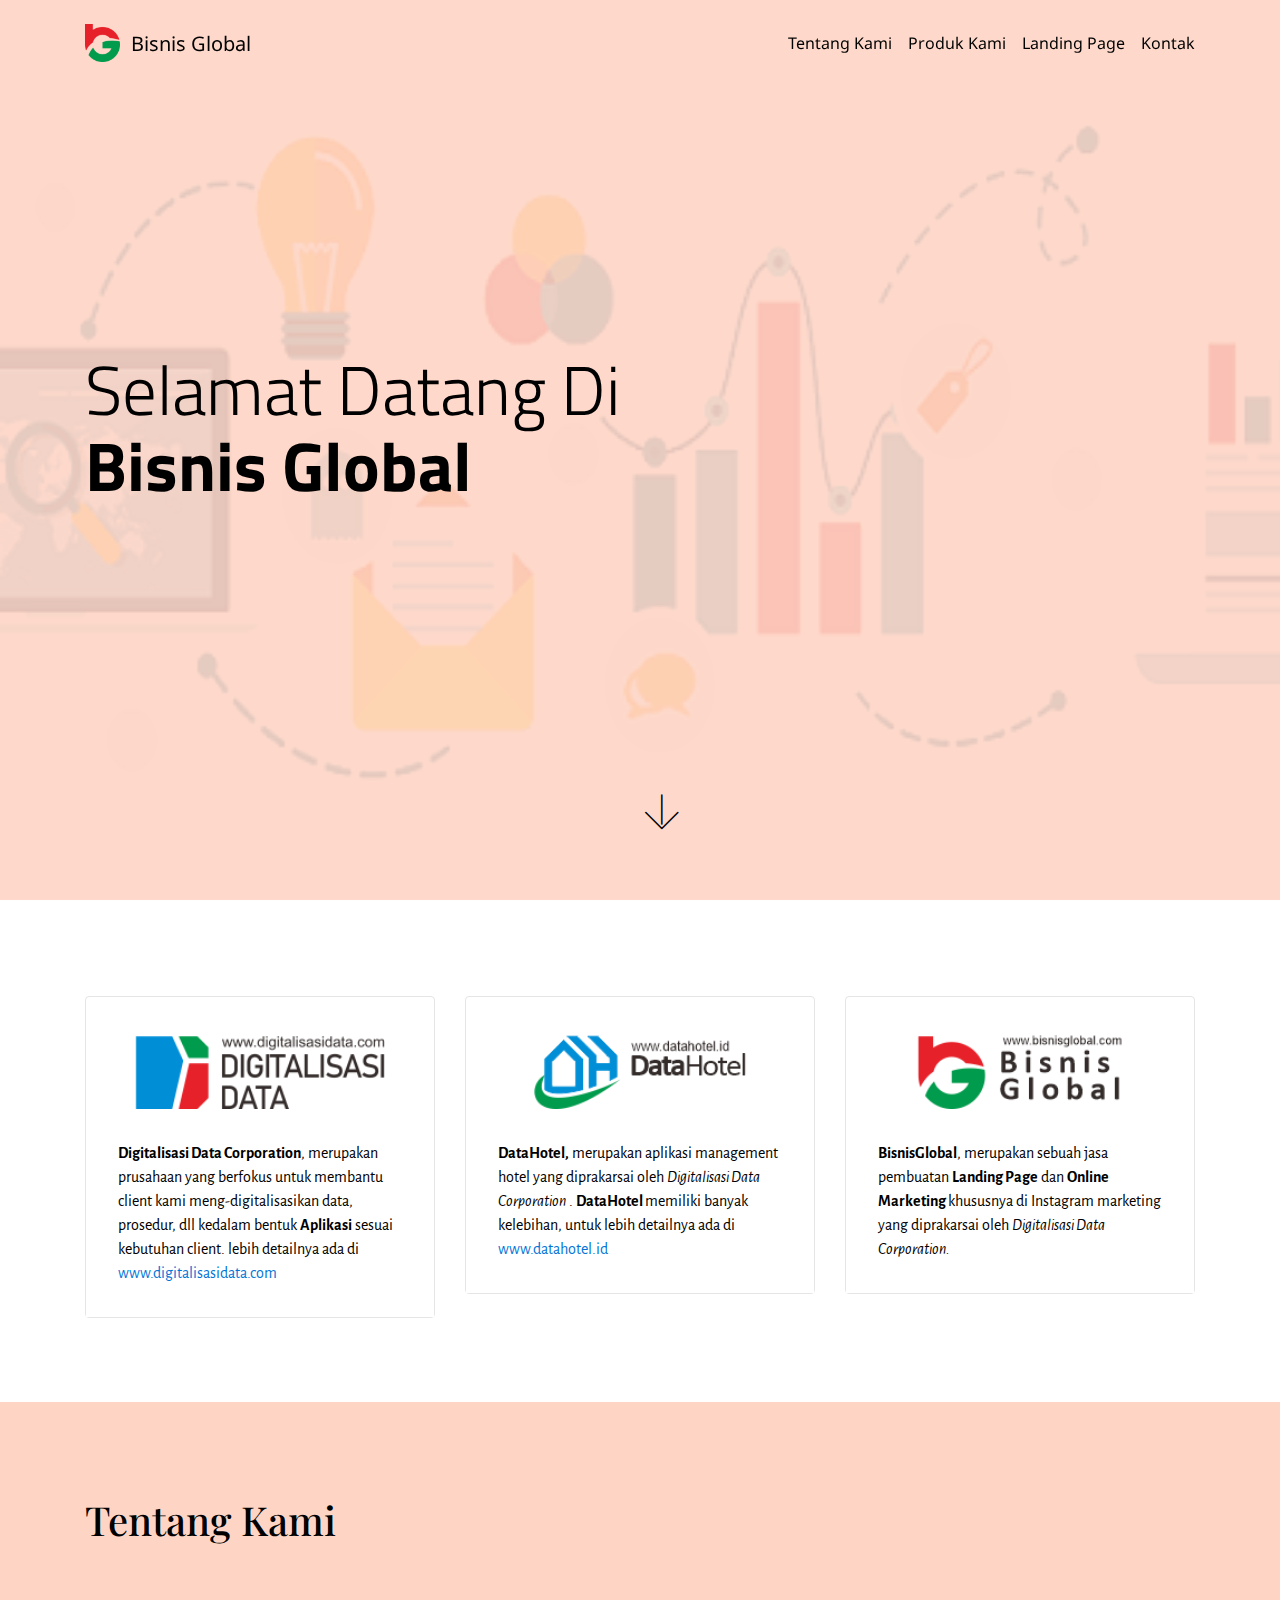
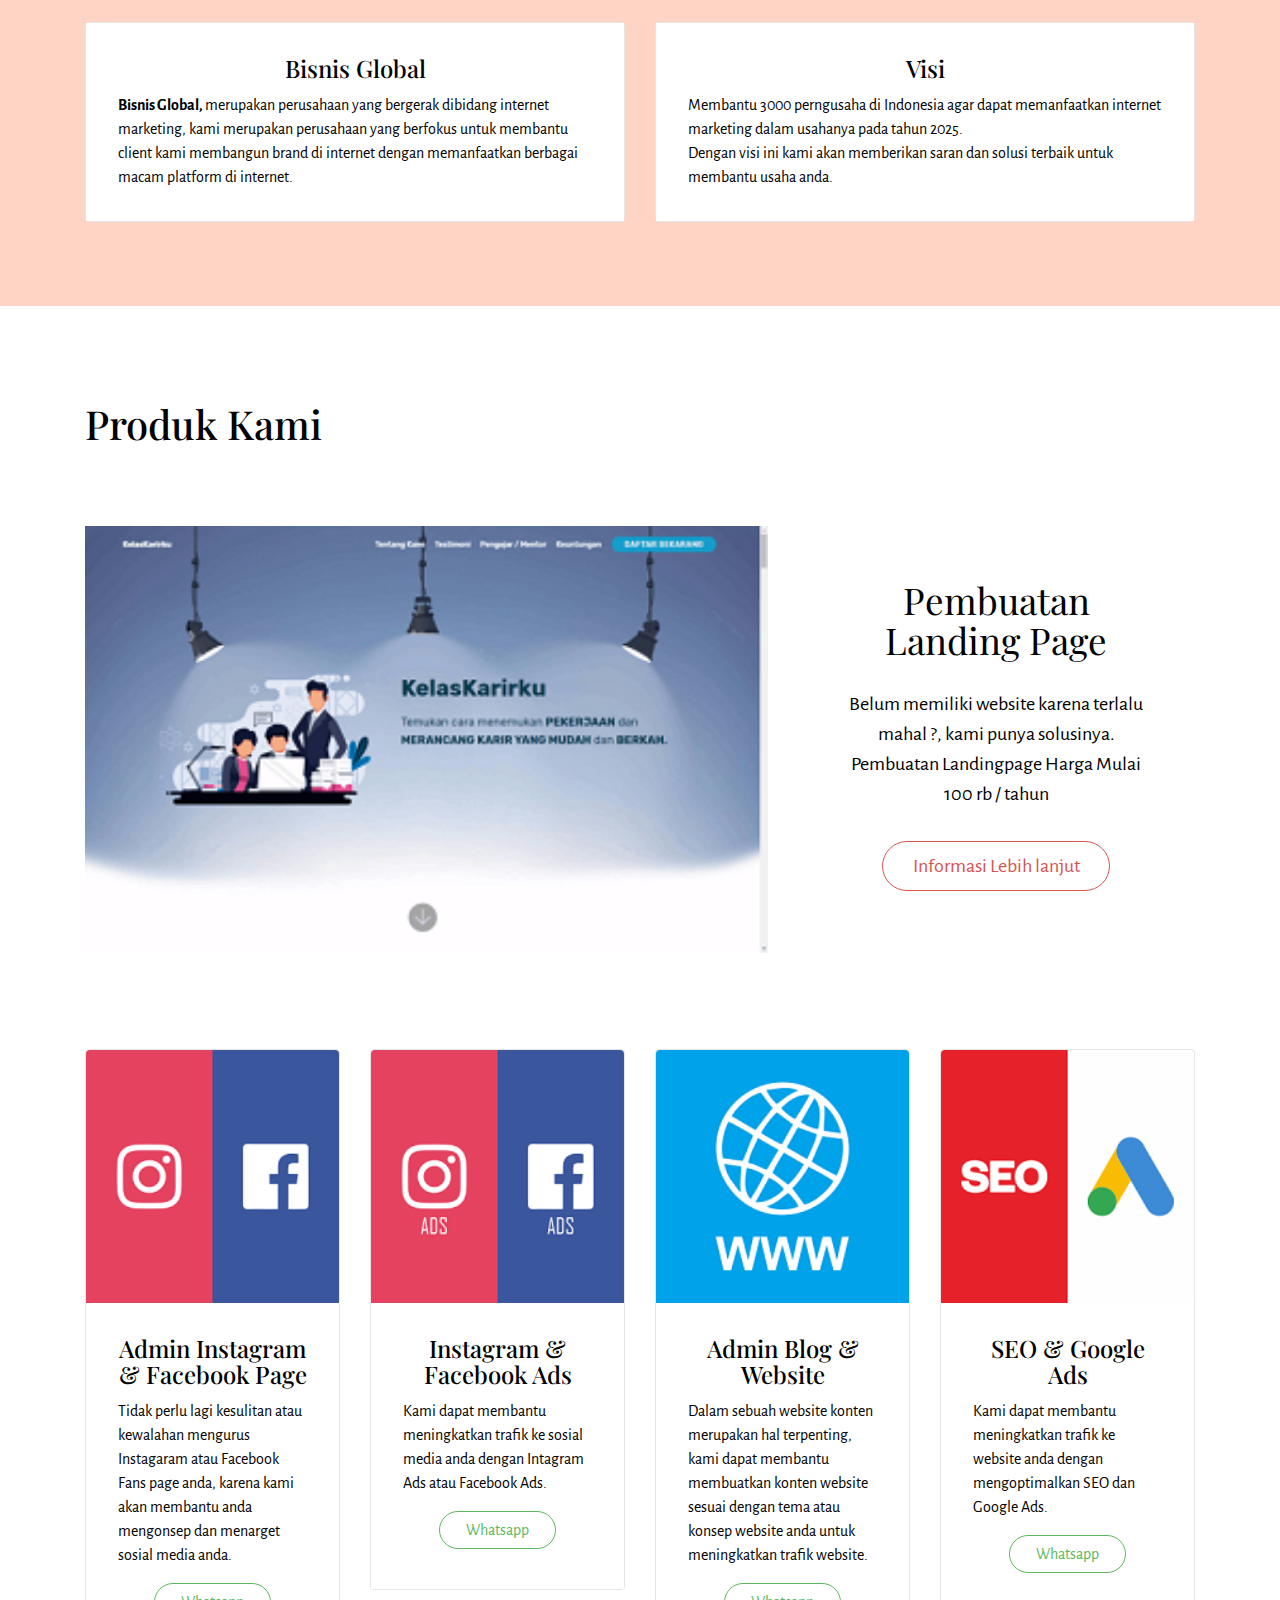
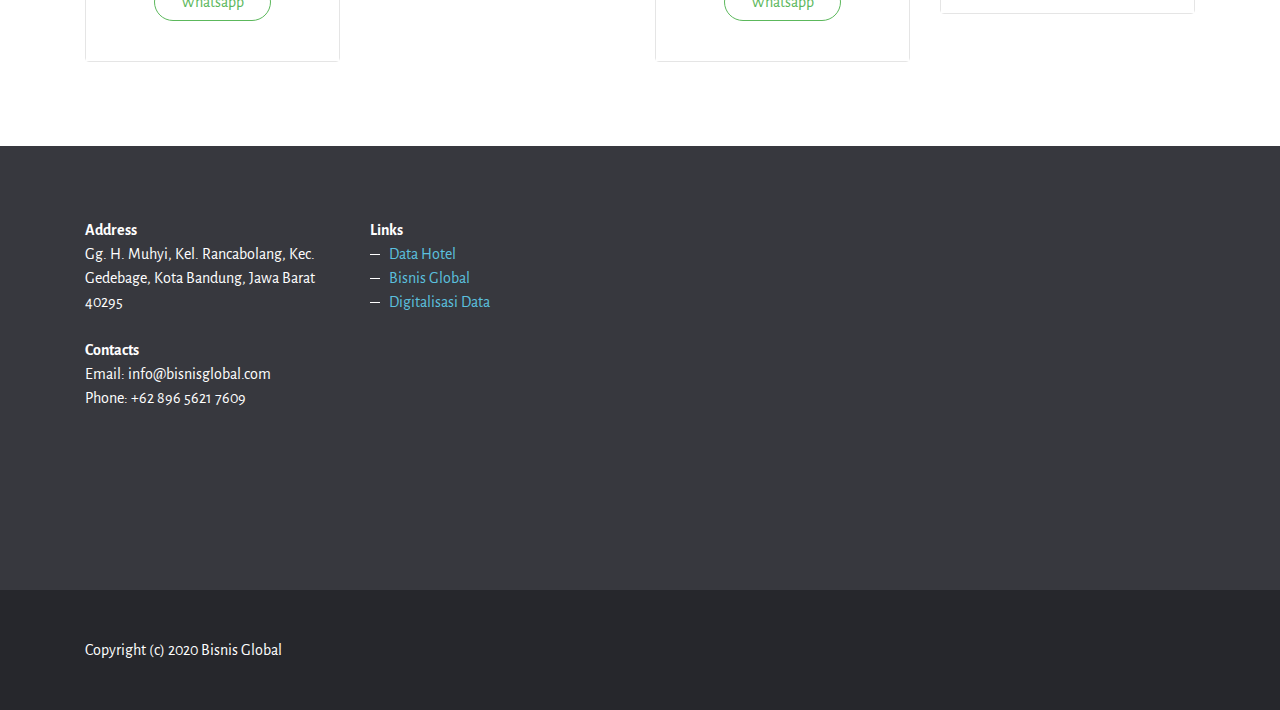
==== commit 9db47851: "update konten" ====
--- a/index.html
+++ b/index.html
@@ -1,5 +1,5 @@
 <!DOCTYPE html>
-<html  >
+<html lang="id" >
 <head>
   <!-- Site made with Mobirise Website Builder v4.11.4, https://mobirise.com -->
   <meta charset="UTF-8">
@@ -35,7 +35,7 @@
         <div class="container">
 
             <div class="navbar-brand">
-                <a href="#top" class="navbar-logo"><img src="assets/images/bglogo-1-118x128.png"></a>
+                <a rel="dofollow" href="#top" class="navbar-logo"><img alt="Logo Bisnis Global" src="assets/images/bglogo-1-118x128.png"></a>
                 <a class="text-black" href="#top">Bisnis Global</a>
             </div>
 
@@ -75,10 +75,10 @@
         <div class="row">
             <div class="col-sm-6 col-md-4">
                 <div class="card cart-block">
-                    <div><a href="https://digitalisasidata.com/"><img src="assets/images/dd-468x150.png" class="card-img-top"></a></div>
-                    <div class="card-block">
-                        
-                        <p class="card-text"><strong>Digitalisasi Data Corporation</strong>, merupakan prusahaan yang berfokus untuk membantu client kami meng-digitalisasikan data, prosedur, dll kedalam bentuk <strong>Aplikasi</strong> sesuai kebutuhan client. lebih detailnya ada di <a href="https://www.digitalisasidata.com/" target="_blank" class="text-primary">www.digitalisasidata.com</a>
+                    <div><a rel="dofollow" href="https://digitalisasidata.com/"><img alt="Logo Digitalisasi Data" src="assets/images/dd-468x150.png" class="card-img-top"></a></div>
+                    <div class="card-block">
+                        
+                        <p class="card-text"><strong>Digitalisasi Data Corporation</strong>, merupakan prusahaan yang berfokus untuk membantu client kami meng-digitalisasikan data, prosedur, dll kedalam bentuk <strong>Aplikasi</strong> sesuai kebutuhan client. lebih detailnya ada di <a rel="dofollow" href="https://www.digitalisasidata.com/" target="_blank" class="text-primary">www.digitalisasidata.com</a>
 <br></p>
                         
                     </div>
@@ -86,17 +86,17 @@
             </div>
             <div class="col-sm-6 col-md-4">
                 <div class="card cart-block">
-                    <div><a href="https://datahotel.id/" target="_blank"><img src="assets/images/dh-468x150.png" class="card-img-top"></a></div>
-                    <div class="card-block">
-                        
-                        <p class="card-text"><strong>DataHotel,</strong> merupakan aplikasi management hotel yang diprakarsai oleh <em>Digitalisasi Data Corporation</em>&nbsp;. <strong>DataHotel </strong>memiliki banyak kelebihan, untuk lebih detailnya ada di <a href="https://datahotel.id/" target="_blank" class="text-primary">www.datahotel.id</a></p>
+                    <div><a rel="dofollow" href="https://datahotel.id/" target="_blank"><img alt="Logo Data Hotel" src="assets/images/dh-468x150.png" class="card-img-top"></a></div>
+                    <div class="card-block">
+                        
+                        <p class="card-text"><strong>DataHotel,</strong> merupakan aplikasi management hotel yang diprakarsai oleh <em>Digitalisasi Data Corporation</em>&nbsp;. <strong>DataHotel </strong>memiliki banyak kelebihan, untuk lebih detailnya ada di <a rel="dofollow" href="https://datahotel.id/" target="_blank" class="text-primary">www.datahotel.id</a></p>
                         
                     </div>
                 </div>
             </div>
             <div class="col-sm-6 col-md-4">
                 <div class="card cart-block">
-                    <div><a href="https://www.bisnisglobal.com/" target="_blank"><img src="assets/images/bg-468x150.png" class="card-img-top"></a></div>
+                    <div><a rel="dofollow" href="https://www.bisnisglobal.com/" target="_blank"><img alt="Logo Bisnis Global" src="assets/images/bg-468x150.png" class="card-img-top"></a></div>
                     <div class="card-block">
                         
                         <p class="card-text"><strong>BisnisGlobal</strong>, merupakan sebuah jasa pembuatan <strong>Landing Page</strong> dan <strong>Online Marketing </strong>khususnya di Instagram marketing yang diprakarsai oleh <em>Digitalisasi Data Corporation.</em></p>
@@ -177,7 +177,7 @@
     <div class="container">
         <div class="row">
             <div class="col-xs-12 col-lg-9 mbr-table-cell-lg image-size" style="width: 50%;">
-                <div class="mbr-figure"><img src="assets/images/kelaskarirku-600x375.png"></div>
+                <div class="mbr-figure"><img alt="Screenshoot Landingpage" src="assets/images/kelaskarirku-600x375.png"></div>
             </div>
             <div class="col-xs-12 col-lg-3 mbr-inner-padding text-xs-center mbr-table-cell-lg">
                 <h3 class="mbr-section-title display-4">Pembuatan Landing Page</h3>
@@ -196,44 +196,44 @@
         <div class="row">
             <div class="col-sm-6 col-md-3">
                 <div class="card cart-block">
-                    <div><img src="assets/images/3-300x300.png" class="card-img-top"></div>
+                    <div><img alt="Logo Instagram dan Facebook" src="assets/images/3-300x300.png" class="card-img-top"></div>
                     <div class="card-block">
                         <h4 class="card-title text-xs-center">Admin Instagram &amp; Facebook Page</h4>
-                        <p class="card-text">Bootstrap 3 has been noted as one of the most reliable and proven frameworks and Mobirise has been equipped to develop websites using this framework.</p>
-                        <div class="text-xs-center"><a href="https://api.whatsapp.com/send?phone=6289656217609&text=Halo, Saya tertarik dengan jasa Admin Instagram dan Facebook" class="btn btn-success-outline btn-success" target="_blank">Whatsapp</a></div>
-                    </div>
-                </div>
-            </div>
-            <div class="col-sm-6 col-md-3">
-                <div class="card cart-block">
-                    <div><img src="assets/images/4-300x300.png" class="card-img-top"></div>
+                        <p class="card-text">Tidak perlu lagi kesulitan atau kewalahan mengurus Instagaram atau Facebook Fans page anda, karena kami akan membantu anda mengonsep dan menarget sosial media anda. </p>
+                        <div class="text-xs-center"><a rel="dofollow" href="https://api.whatsapp.com/send?phone=6289656217609&text=Halo, Saya tertarik dengan jasa Admin Instagram dan Facebook" class="btn btn-success-outline btn-success" target="_blank">Whatsapp</a></div>
+                    </div>
+                </div>
+            </div>
+            <div class="col-sm-6 col-md-3">
+                <div class="card cart-block">
+                    <div><img alt="Logo Instagram dan Facebook Ads" src="assets/images/4-300x300.png" class="card-img-top"></div>
                     <div class="card-block">
                         <h4 class="card-title text-xs-center">Instagram &amp; 
-<div>Facebook Ads</div></h4>
-                        <p class="card-text">One of Bootstrap 3's big points is responsiveness and Mobirise makes effective use of this by generating highly responsive website for you.</p>
-                        <div class="text-xs-center"><a href="https://api.whatsapp.com/send?phone=6289656217609&text=Halo, Saya tertarik dengan jasa Instagram dan Facebook ADS" class="btn btn-success-outline btn-success" target="_blank">Whatsapp</a></div>
-                    </div>
-                </div>
-            </div>
-            <div class="col-sm-6 col-md-3">
-                <div class="card cart-block">
-                    <div><img src="assets/images/5-300x300.png" class="card-img-top"></div>
+                        Facebook Ads</h4>
+                        <p class="card-text">Kami dapat membantu meningkatkan trafik ke sosial media anda dengan Intagram Ads atau Facebook Ads.</p>
+                        <div class="text-xs-center"><a rel="dofollow" href="https://api.whatsapp.com/send?phone=6289656217609&text=Halo, Saya tertarik dengan jasa Instagram dan Facebook ADS" class="btn btn-success-outline btn-success" target="_blank">Whatsapp</a></div>
+                    </div>
+                </div>
+            </div>
+            <div class="col-sm-6 col-md-3">
+                <div class="card cart-block">
+                    <div><img alt="Logo Admin Blog dan Website" src="assets/images/5-300x300.png" class="card-img-top"></div>
                     <div class="card-block">
                         <h4 class="card-title text-xs-center">Admin Blog
-<div>&amp; Website</div></h4>
-                        <p class="card-text">Google has a highly exhaustive list of fonts compiled into its web font platform and Mobirise makes it easy for you to use them on your website easily and freely.</p>
-                        <div class="text-xs-center"><a href="https://api.whatsapp.com/send?phone=6289656217609&text=Halo, Saya tertarik dengan jasa Admin Blog dan Website" class="btn btn-success-outline btn-success" target="_blank">Whatsapp</a></div>
-                    </div>
-                </div>
-            </div>
-            <div class="col-sm-6 col-md-3">
-                <div class="card cart-block">
-                    <div><img src="assets/images/6-300x300.png" class="card-img-top"></div>
+                        &amp; Website</h4>
+                        <p class="card-text">Dalam sebuah website konten merupakan hal terpenting, kami dapat membantu membuatkan konten website sesuai dengan tema atau konsep website anda untuk meningkatkan trafik website.</p>
+                        <div class="text-xs-center"><a rel="dofollow" href="https://api.whatsapp.com/send?phone=6289656217609&text=Halo, Saya tertarik dengan jasa Admin Blog dan Website" class="btn btn-success-outline btn-success" target="_blank">Whatsapp</a></div>
+                    </div>
+                </div>
+            </div>
+            <div class="col-sm-6 col-md-3">
+                <div class="card cart-block">
+                    <div><img alt="Logo Seo dan Google Ads" src="assets/images/6-300x300.png" class="card-img-top"></div>
                     <div class="card-block">
                         <h4 class="card-title text-xs-center">SEO &amp; 
-<div>Google Ads</div></h4>
-                        <p class="card-text">Mobirise gives you the freedom to develop as many websites as you like given the fact that it is a desktop app.</p>
-                        <div class="text-xs-center"><a href="https://api.whatsapp.com/send?phone=6289656217609&text=Halo, Saya tertarik dengan jasa SEO dan Google ADS" class="btn btn-success-outline btn-success" target="_blank">Whatsapp</a></div>
+                        Google Ads</h4>
+                        <p class="card-text">Kami dapat membantu meningkatkan trafik ke website anda dengan mengoptimalkan SEO dan Google Ads.</p>
+                        <div class="text-xs-center"><a rel="dofollow" href="https://api.whatsapp.com/send?phone=6289656217609&text=Halo, Saya tertarik dengan jasa SEO dan Google ADS" class="btn btn-success-outline btn-success" target="_blank">Whatsapp</a></div>
                     </div>
                 </div>
             </div>
@@ -251,7 +251,7 @@
 Email: info@bisnisglobal.com<br>
 Phone: +62 896 5621 7609<br></p>
             </div>
-            <div class="col-xs-12 col-md-3"><strong>Links</strong><ul><li><a href="https://datahotel.id" class="text-info" target="_blank">Data Hotel</a></li><li><a href="https://bisnisglobal.com" class="text-info" target="_blank">Bisnis Global</a></li><li><a href="https://digitalisasidata.com/" class="text-info">Digitalisasi Data</a></li></ul></div>
+            <div class="col-xs-12 col-md-3"><strong>Links</strong><ul><li><a rel="dofollow" href="https://datahotel.id" class="text-info" target="_blank">Data Hotel</a></li><li><a rel="dofollow" href="https://bisnisglobal.com" class="text-info" target="_blank">Bisnis Global</a></li><li><a rel="dofollow" href="https://digitalisasidata.com/" class="text-info">Digitalisasi Data</a></li></ul></div>
             <div class="col-xs-12 col-md-6">
                 <div class="mbr-map"><iframe title="Alamat Kantor" frameborder="0" style="border:0" src="https://www.google.com/maps/embed?pb=!1m18!1m12!1m3!1d1980.2098624007426!2d107.68668310052635!3d-6.959714016455428!2m3!1f0!2f0!3f0!3m2!1i1024!2i768!4f13.1!3m3!1m2!1s0x2e68c28c274f0b33%3A0x41a8173640f365d!2sGg.%20H.%20Muhyi%2C%20Rancabolang%2C%20Kec.%20Gedebage%2C%20Kota%20Bandung%2C%20Jawa%20Barat%2040295!5e0!3m2!1sid!2sid!4v1582339826898!5m2!1sid!2sid" allowfullscreen=""></iframe></div>
             </div>
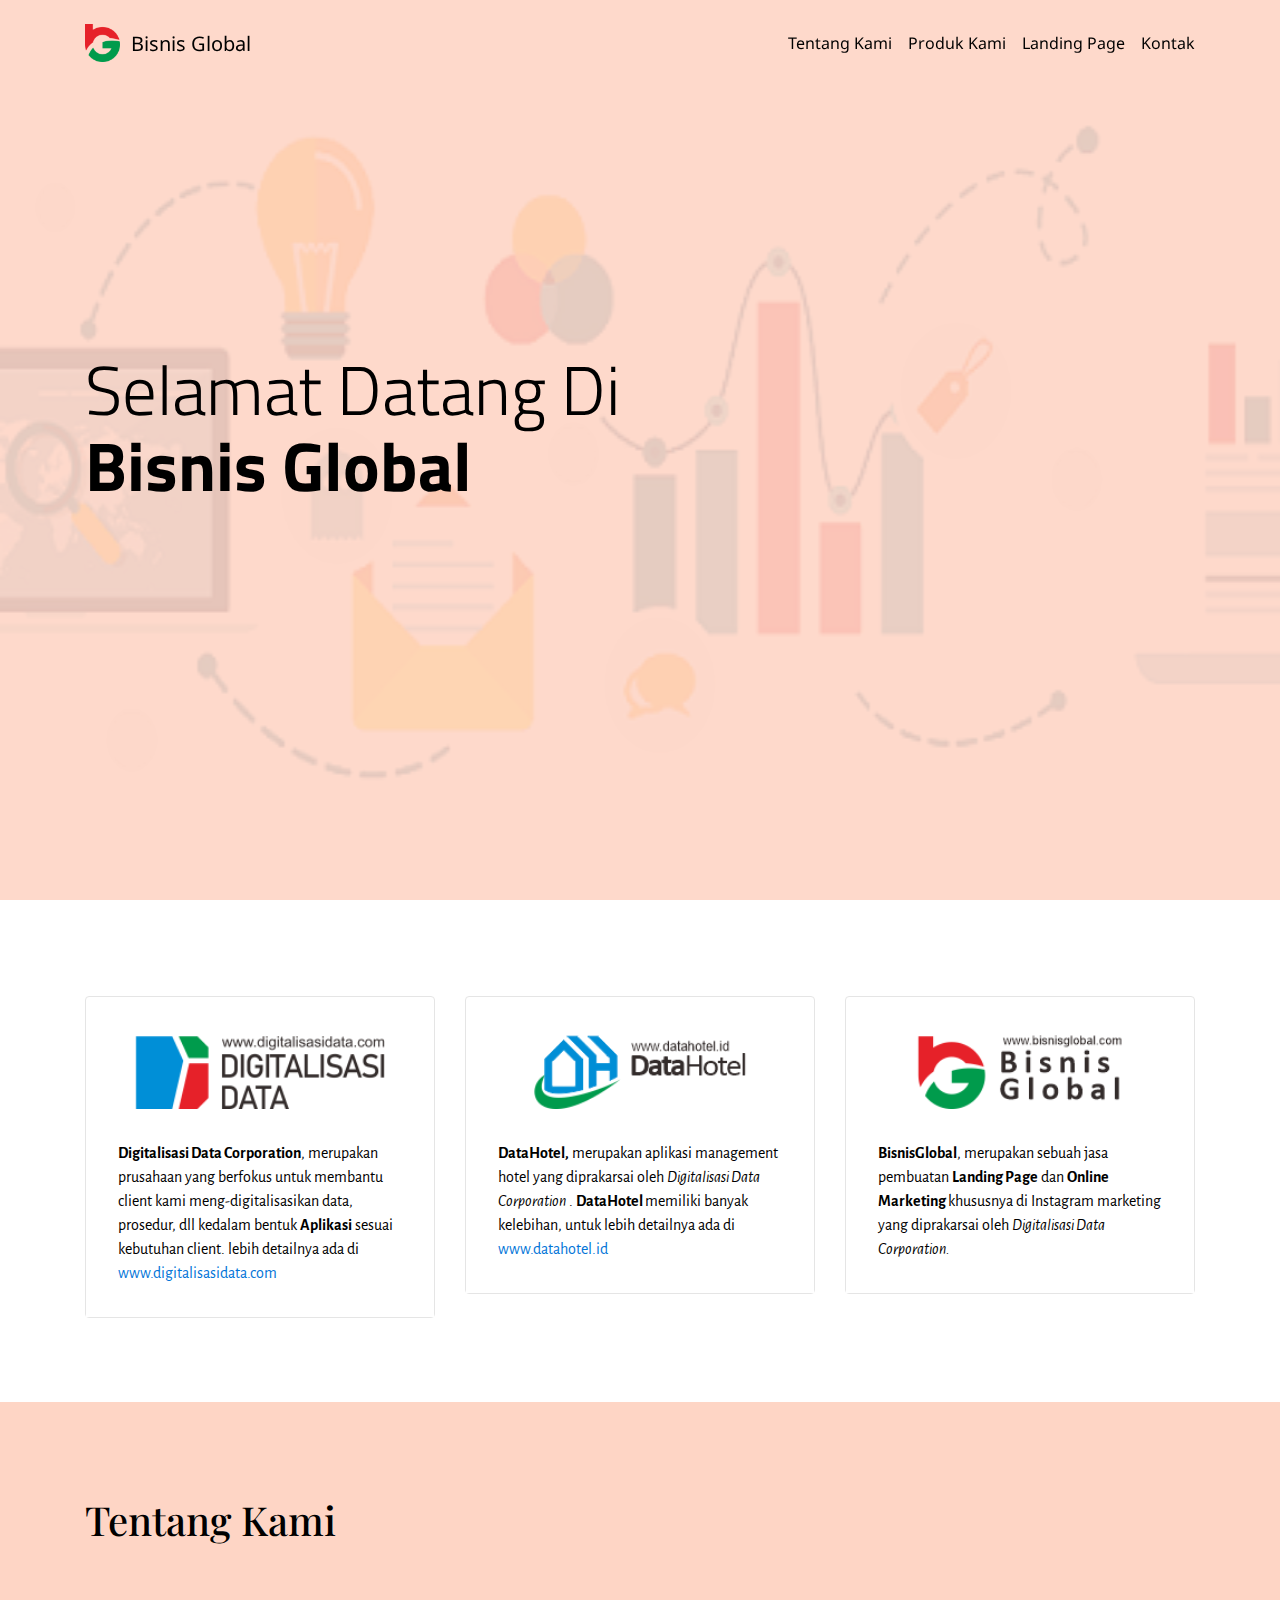
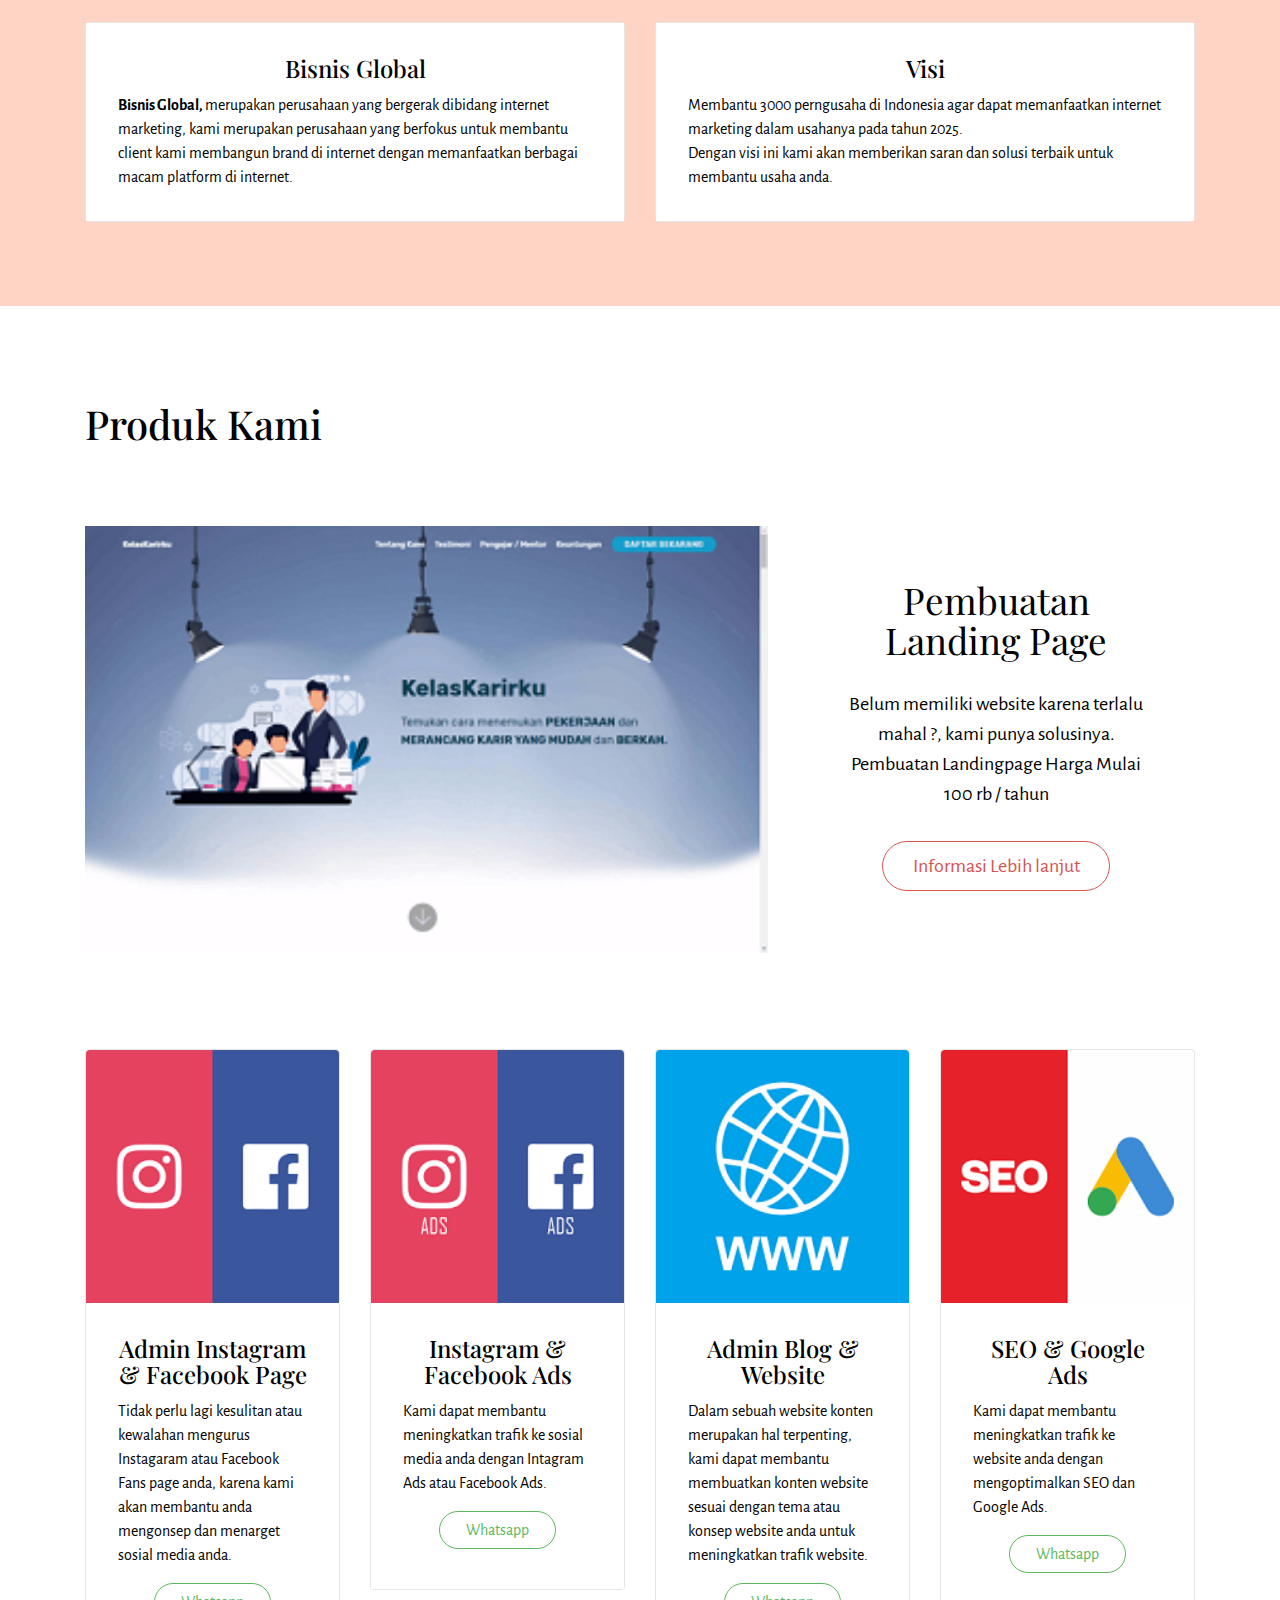
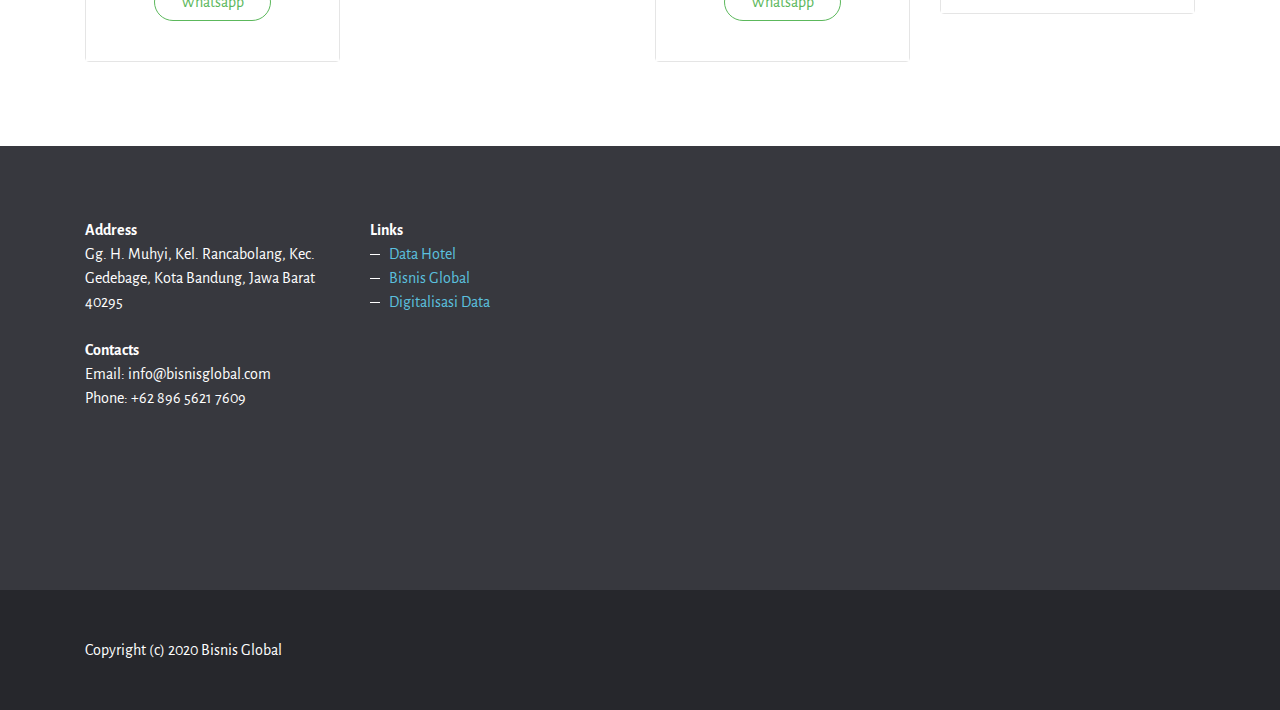
==== commit 149c2d0e: "link update" ====
--- a/index.html
+++ b/index.html
@@ -10,7 +10,9 @@
   <meta property="og:image" content="assets/images/index-meta.jpg"/>
   <meta name="twitter:title" content="Bisnis Global - Internet Marketing Optimization"/>
   <meta name="viewport" content="width=device-width, initial-scale=1, minimum-scale=1">
-  <meta http-equiv="Cache-control" content="public">
+  <meta http-equiv="Cache-Control" content="public">
+  <meta http-equiv="Cache-Control" content="max-age=31536000">
+  <meta http-equiv="Cache-Control" content="must-revalidate">
   <link rel="shortcut icon" href="assets/images/bglogo-1-118x128.png" type="image/x-icon">
   <meta name="description" content="BisnisGlobal, merupakan sebuah jasa pembuatan Landing Page dan Online Marketing khususnya di Instagram marketing yang diprakarsai oleh Digitalisasi Data Corporation.">
   
@@ -22,7 +24,7 @@
   <link rel="stylesheet" href="assets/bootstrap/css/bootstrap.min.css">
   <link rel="stylesheet" href="assets/puritym/css/style.css">
   <link rel="stylesheet" href="assets/dropdown-menu/style.light.css">
-  <link rel="preload" as="style" href="assets/mobirise/css/mbr-additional.css"><link rel="stylesheet" href="assets/mobirise/css/mbr-additional.css" type="text/css">
+  <link rel="stylesheet" href="assets/mobirise/css/mbr-additional.css" type="text/css">
   
   
   
@@ -65,7 +67,6 @@
                 </div>
             </div>
         </div>
-        <a class="mbr-arrow" href="#features1-7"><span class="mbri-down mbr-iconfont"></span></a>
     </div>
 </section>
 
@@ -75,10 +76,10 @@
         <div class="row">
             <div class="col-sm-6 col-md-4">
                 <div class="card cart-block">
-                    <div><a rel="dofollow" href="https://digitalisasidata.com/"><img alt="Logo Digitalisasi Data" src="assets/images/dd-468x150.png" class="card-img-top"></a></div>
-                    <div class="card-block">
-                        
-                        <p class="card-text"><strong>Digitalisasi Data Corporation</strong>, merupakan prusahaan yang berfokus untuk membantu client kami meng-digitalisasikan data, prosedur, dll kedalam bentuk <strong>Aplikasi</strong> sesuai kebutuhan client. lebih detailnya ada di <a rel="dofollow" href="https://www.digitalisasidata.com/" target="_blank" class="text-primary">www.digitalisasidata.com</a>
+                    <div><a rel="noopener" href="https://digitalisasidata.com/"><img alt="Logo Digitalisasi Data" src="assets/images/dd-468x150.png" class="card-img-top"></a></div>
+                    <div class="card-block">
+                        
+                        <p class="card-text"><strong>Digitalisasi Data Corporation</strong>, merupakan prusahaan yang berfokus untuk membantu client kami meng-digitalisasikan data, prosedur, dll kedalam bentuk <strong>Aplikasi</strong> sesuai kebutuhan client. lebih detailnya ada di <a rel="noopener" href="https://www.digitalisasidata.com/" target="_blank" class="text-primary">www.digitalisasidata.com</a>
 <br></p>
                         
                     </div>
@@ -86,17 +87,17 @@
             </div>
             <div class="col-sm-6 col-md-4">
                 <div class="card cart-block">
-                    <div><a rel="dofollow" href="https://datahotel.id/" target="_blank"><img alt="Logo Data Hotel" src="assets/images/dh-468x150.png" class="card-img-top"></a></div>
-                    <div class="card-block">
-                        
-                        <p class="card-text"><strong>DataHotel,</strong> merupakan aplikasi management hotel yang diprakarsai oleh <em>Digitalisasi Data Corporation</em>&nbsp;. <strong>DataHotel </strong>memiliki banyak kelebihan, untuk lebih detailnya ada di <a rel="dofollow" href="https://datahotel.id/" target="_blank" class="text-primary">www.datahotel.id</a></p>
+                    <div><a rel="noopener" href="https://datahotel.id/" target="_blank"><img alt="Logo Data Hotel" src="assets/images/dh-468x150.png" class="card-img-top"></a></div>
+                    <div class="card-block">
+                        
+                        <p class="card-text"><strong>DataHotel,</strong> merupakan aplikasi management hotel yang diprakarsai oleh <em>Digitalisasi Data Corporation</em>&nbsp;. <strong>DataHotel </strong>memiliki banyak kelebihan, untuk lebih detailnya ada di <a rel="noopener" href="https://datahotel.id/" target="_blank" class="text-primary">www.datahotel.id</a></p>
                         
                     </div>
                 </div>
             </div>
             <div class="col-sm-6 col-md-4">
                 <div class="card cart-block">
-                    <div><a rel="dofollow" href="https://www.bisnisglobal.com/" target="_blank"><img alt="Logo Bisnis Global" src="assets/images/bg-468x150.png" class="card-img-top"></a></div>
+                    <div><a rel="noopener" href="https://www.bisnisglobal.com/" target="_blank"><img alt="Logo Bisnis Global" src="assets/images/bg-468x150.png" class="card-img-top"></a></div>
                     <div class="card-block">
                         
                         <p class="card-text"><strong>BisnisGlobal</strong>, merupakan sebuah jasa pembuatan <strong>Landing Page</strong> dan <strong>Online Marketing </strong>khususnya di Instagram marketing yang diprakarsai oleh <em>Digitalisasi Data Corporation.</em></p>
@@ -200,7 +201,7 @@
                     <div class="card-block">
                         <h4 class="card-title text-xs-center">Admin Instagram &amp; Facebook Page</h4>
                         <p class="card-text">Tidak perlu lagi kesulitan atau kewalahan mengurus Instagaram atau Facebook Fans page anda, karena kami akan membantu anda mengonsep dan menarget sosial media anda. </p>
-                        <div class="text-xs-center"><a rel="dofollow" href="https://api.whatsapp.com/send?phone=6289656217609&text=Halo, Saya tertarik dengan jasa Admin Instagram dan Facebook" class="btn btn-success-outline btn-success" target="_blank">Whatsapp</a></div>
+                        <div class="text-xs-center"><a rel="noopener" href="https://api.whatsapp.com/send?phone=6289656217609&text=Halo, Saya tertarik dengan jasa Admin Instagram dan Facebook" class="btn btn-success-outline btn-success" target="_blank">Whatsapp</a></div>
                     </div>
                 </div>
             </div>
@@ -211,7 +212,7 @@
                         <h4 class="card-title text-xs-center">Instagram &amp; 
                         Facebook Ads</h4>
                         <p class="card-text">Kami dapat membantu meningkatkan trafik ke sosial media anda dengan Intagram Ads atau Facebook Ads.</p>
-                        <div class="text-xs-center"><a rel="dofollow" href="https://api.whatsapp.com/send?phone=6289656217609&text=Halo, Saya tertarik dengan jasa Instagram dan Facebook ADS" class="btn btn-success-outline btn-success" target="_blank">Whatsapp</a></div>
+                        <div class="text-xs-center"><a rel="noopener" href="https://api.whatsapp.com/send?phone=6289656217609&text=Halo, Saya tertarik dengan jasa Instagram dan Facebook ADS" class="btn btn-success-outline btn-success" target="_blank">Whatsapp</a></div>
                     </div>
                 </div>
             </div>
@@ -222,7 +223,7 @@
                         <h4 class="card-title text-xs-center">Admin Blog
                         &amp; Website</h4>
                         <p class="card-text">Dalam sebuah website konten merupakan hal terpenting, kami dapat membantu membuatkan konten website sesuai dengan tema atau konsep website anda untuk meningkatkan trafik website.</p>
-                        <div class="text-xs-center"><a rel="dofollow" href="https://api.whatsapp.com/send?phone=6289656217609&text=Halo, Saya tertarik dengan jasa Admin Blog dan Website" class="btn btn-success-outline btn-success" target="_blank">Whatsapp</a></div>
+                        <div class="text-xs-center"><a rel="noopener" href="https://api.whatsapp.com/send?phone=6289656217609&text=Halo, Saya tertarik dengan jasa Admin Blog dan Website" class="btn btn-success-outline btn-success" target="_blank">Whatsapp</a></div>
                     </div>
                 </div>
             </div>
@@ -233,7 +234,7 @@
                         <h4 class="card-title text-xs-center">SEO &amp; 
                         Google Ads</h4>
                         <p class="card-text">Kami dapat membantu meningkatkan trafik ke website anda dengan mengoptimalkan SEO dan Google Ads.</p>
-                        <div class="text-xs-center"><a rel="dofollow" href="https://api.whatsapp.com/send?phone=6289656217609&text=Halo, Saya tertarik dengan jasa SEO dan Google ADS" class="btn btn-success-outline btn-success" target="_blank">Whatsapp</a></div>
+                        <div class="text-xs-center"><a rel="noopener" href="https://api.whatsapp.com/send?phone=6289656217609&text=Halo, Saya tertarik dengan jasa SEO dan Google ADS" class="btn btn-success-outline btn-success" target="_blank">Whatsapp</a></div>
                     </div>
                 </div>
             </div>
@@ -251,7 +252,7 @@
 Email: info@bisnisglobal.com<br>
 Phone: +62 896 5621 7609<br></p>
             </div>
-            <div class="col-xs-12 col-md-3"><strong>Links</strong><ul><li><a rel="dofollow" href="https://datahotel.id" class="text-info" target="_blank">Data Hotel</a></li><li><a rel="dofollow" href="https://bisnisglobal.com" class="text-info" target="_blank">Bisnis Global</a></li><li><a rel="dofollow" href="https://digitalisasidata.com/" class="text-info">Digitalisasi Data</a></li></ul></div>
+            <div class="col-xs-12 col-md-3"><strong>Links</strong><ul><li><a rel="noopener" href="https://datahotel.id" class="text-info" target="_blank">Data Hotel</a></li><li><a rel="noopener" href="https://bisnisglobal.com" class="text-info" target="_blank">Bisnis Global</a></li><li><a rel="noopener" href="https://digitalisasidata.com/" class="text-info">Digitalisasi Data</a></li></ul></div>
             <div class="col-xs-12 col-md-6">
                 <div class="mbr-map"><iframe title="Alamat Kantor" frameborder="0" style="border:0" src="https://www.google.com/maps/embed?pb=!1m18!1m12!1m3!1d1980.2098624007426!2d107.68668310052635!3d-6.959714016455428!2m3!1f0!2f0!3f0!3m2!1i1024!2i768!4f13.1!3m3!1m2!1s0x2e68c28c274f0b33%3A0x41a8173640f365d!2sGg.%20H.%20Muhyi%2C%20Rancabolang%2C%20Kec.%20Gedebage%2C%20Kota%20Bandung%2C%20Jawa%20Barat%2040295!5e0!3m2!1sid!2sid!4v1582339826898!5m2!1sid!2sid" allowfullscreen=""></iframe></div>
             </div>
